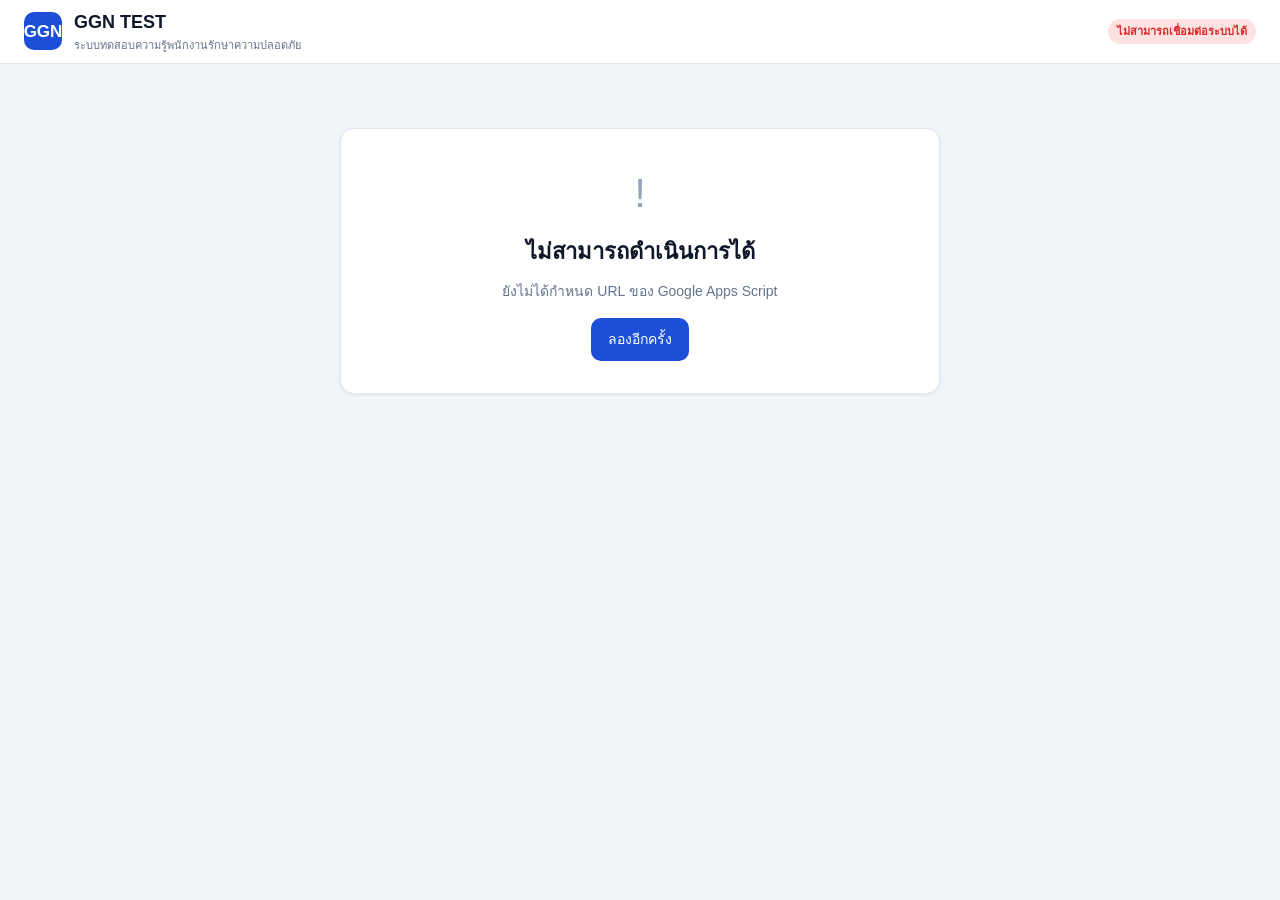
==== index.html @ dbc077e0 "Initial commit" ====
<!DOCTYPE html>
<html lang="th">

<head>
  <meta charset="UTF-8">

  <meta
    name="viewport"
    content="width=device-width, initial-scale=1.0"
  >

  <meta
    name="description"
    content="GGN Test - ระบบทดสอบความรู้พนักงานรักษาความปลอดภัย"
  >

  <meta name="theme-color" content="#1d4ed8">

  <title>GGN Test | ระบบทดสอบความรู้</title>

  <link rel="stylesheet" href="css/style.css">
</head>

<body>

  <!-- ==================================================
       APPLICATION HEADER
       ================================================== -->

  <header class="main-header">

    <div class="brand">

      <div class="brand-logo">
        GGN
      </div>

      <div>
        <div class="brand-name">
          GGN TEST
        </div>

        <div class="brand-subtitle">
          ระบบทดสอบความรู้พนักงานรักษาความปลอดภัย
        </div>
      </div>

    </div>

    <div id="connection-status">
      <span class="badge badge-secondary">
        กำลังตรวจสอบระบบ
      </span>
    </div>

  </header>


  <!-- ==================================================
       MAIN APPLICATION
       ================================================== -->

  <main class="container">

    <!-- ================================================
         GLOBAL ALERT
         ================================================ -->

    <div
      id="global-alert"
      class="alert hidden"
      role="alert"
      aria-live="polite"
    ></div>


    <!-- ================================================
         LOADING
         ================================================ -->

    <section
      id="app-loading"
      class="loading-overlay"
    >

      <div class="loading-content">

        <div class="spinner"></div>

        <p>
          กำลังเชื่อมต่อระบบ GGN Test
        </p>

      </div>

    </section>


    <!-- ================================================
         SECTION 1: EXAMINEE SELECTION
         ================================================ -->

    <section
      id="selection-section"
      class="login-page hidden"
    >

      <div class="login-card">

        <div class="login-header">

          <div class="login-logo">
            GGN
          </div>

          <h1 class="login-title">
            GGN TEST
          </h1>

          <p class="login-description">
            ระบบทดสอบความรู้พนักงานรักษาความปลอดภัย
          </p>

        </div>


        <!-- System Information -->

        <div
          id="selection-info"
          class="alert alert-info"
        >
          กรุณาเลือกชื่อของท่านเพื่อเข้าสู่ระบบทดสอบ
        </div>


        <!-- Examinee Selection Form -->

        <form id="examinee-selection-form">

          <div class="form-group">

            <label
              for="examinee-select"
              class="form-label"
            >
              ชื่อผู้เข้าสอบ
              <span class="required">*</span>
            </label>

            <select
              id="examinee-select"
              name="examineeId"
              class="form-control"
              required
              disabled
            >

              <option value="">
                กำลังโหลดรายชื่อผู้เข้าสอบ...
              </option>

            </select>

            <div
              id="examinee-select-error"
              class="form-error hidden"
            ></div>

          </div>


          <!-- Examinee Information -->

          <div
            id="examinee-information"
            class="card mb-4 hidden"
          >

            <div class="card-title mb-2">
              ข้อมูลผู้เข้าสอบ
            </div>

            <div class="form-group">

              <div class="text-secondary">
                ชื่อ-นามสกุล
              </div>

              <strong id="selected-examinee-name">
                -
              </strong>

            </div>

            <div class="form-group">

              <div class="text-secondary">
                รหัสพนักงาน
              </div>

              <strong id="selected-examinee-code">
                -
              </strong>

            </div>

            <div class="form-group">

              <div class="text-secondary">
                รุ่นการทดสอบ
              </div>

              <strong id="selected-examinee-cohort">
                -
              </strong>

            </div>

          </div>


          <button
            type="submit"
            id="btn-enter-system"
            class="btn btn-primary btn-block btn-lg"
            disabled
          >
            เข้าสู่ระบบทดสอบ
          </button>

        </form>


        <div class="card-footer text-center">

          <p class="text-muted">
            หากไม่พบรายชื่อ กรุณาติดต่อเจ้าหน้าที่
          </p>

        </div>

      </div>

    </section>


    <!-- ================================================
         SECTION 2: EXAMINEE DASHBOARD
         ================================================ -->

    <section
      id="examinee-dashboard"
      class="hidden"
    >

      <!-- Examinee Profile -->

      <div class="page-header">

        <div>

          <h1 class="page-title">
            รายการทดสอบของฉัน
          </h1>

          <p class="page-description">
            ตรวจสอบรายวิชาและสถานะการทดสอบ
          </p>

        </div>

        <button
          type="button"
          id="btn-change-examinee"
          class="btn btn-secondary"
        >
          เปลี่ยนผู้เข้าสอบ
        </button>

      </div>


      <div class="card mb-4">

        <div class="card-header">

          <div class="card-title">
            ข้อมูลผู้เข้าสอบ
          </div>

          <span
            id="examinee-status"
            class="badge badge-success"
          >
            พร้อมสอบ
          </span>

        </div>

        <div class="form-row">

          <div class="form-group">

            <div class="text-secondary">
              ชื่อ-นามสกุล
            </div>

            <strong id="dashboard-examinee-name">
              -
            </strong>

          </div>

          <div class="form-group">

            <div class="text-secondary">
              รหัสพนักงาน
            </div>

            <strong id="dashboard-examinee-code">
              -
            </strong>

          </div>

          <div class="form-group">

            <div class="text-secondary">
              รุ่นการทดสอบ
            </div>

            <strong id="dashboard-examinee-cohort">
              -
            </strong>

          </div>

        </div>

      </div>


      <!-- Exam Summary -->

      <div class="stats-grid mb-4">

        <div class="stat-card">

          <div class="stat-label">
            จำนวนวิชาทั้งหมด
          </div>

          <div
            id="total-subjects"
            class="stat-value"
          >
            9
          </div>

          <div class="stat-description">
            รายวิชาที่กำหนด
          </div>

        </div>


        <div class="stat-card">

          <div class="stat-label">
            สอบผ่าน
          </div>

          <div
            id="passed-subjects"
            class="stat-value text-success"
          >
            0
          </div>

          <div class="stat-description">
            วิชาที่ผ่านเกณฑ์
          </div>

        </div>


        <div class="stat-card">

          <div class="stat-label">
            รอสอบ
          </div>

          <div
            id="pending-subjects"
            class="stat-value"
          >
            0
          </div>

          <div class="stat-description">
            วิชาที่ยังไม่เริ่มสอบ
          </div>

        </div>


        <div class="stat-card">

          <div class="stat-label">
            ดำเนินการสอบ
          </div>

          <div
            id="in-progress-subjects"
            class="stat-value text-warning"
          >
            0
          </div>

          <div class="stat-description">
            วิชาที่สอบค้างไว้
          </div>

        </div>

      </div>


      <!-- Subject List -->

      <div class="card">

        <div class="card-header">

          <div class="card-title">
            รายวิชาที่ต้องทดสอบ
          </div>

          <span class="badge badge-info">
            9 วิชา
          </span>

        </div>


        <div
          id="subject-list-loading"
          class="text-center text-muted"
        >
          กำลังโหลดรายวิชา...
        </div>


        <div
          id="subject-list"
          class="subject-list"
        >

          <!-- Subject cards will be rendered by app.js -->

        </div>


        <div
          id="subject-list-empty"
          class="empty-state hidden"
        >

          <div class="empty-state-icon">
            -
          </div>

          <div class="empty-state-title">
            ยังไม่มีรายวิชาที่เปิดสอบ
          </div>

          <p class="empty-state-description">
            กรุณาติดต่อเจ้าหน้าที่
          </p>

        </div>

      </div>

    </section>


    <!-- ================================================
         SECTION 3: EXAM INSTRUCTIONS
         ================================================ -->

    <section
      id="exam-instructions-section"
      class="hidden"
    >

      <div class="page-header">

        <div>

          <h1 class="page-title">
            คำชี้แจงก่อนเริ่มสอบ
          </h1>

          <p class="page-description">
            กรุณาอ่านคำชี้แจงให้ครบถ้วนก่อนเริ่มทำข้อสอบ
          </p>

        </div>

      </div>


      <div class="card">

        <div class="card-header">

          <div class="card-title">
            ข้อมูลการสอบ
          </div>

        </div>


        <div class="form-group">

          <div class="text-secondary">
            รายวิชา
          </div>

          <h3 id="instruction-subject-name">
            -
          </h3>

        </div>


        <div class="form-row">

          <div class="form-group">

            <div class="text-secondary">
              จำนวนข้อสอบ
            </div>

            <strong id="instruction-question-count">
              -
            </strong>

          </div>

          <div class="form-group">

            <div class="text-secondary">
              เวลาสอบ
            </div>

            <strong id="instruction-duration">
              -
            </strong>

          </div>

        </div>


        <div class="divider"></div>


        <h3 class="mb-3">
          ข้อปฏิบัติในการสอบ
        </h3>

        <div class="alert alert-info">

          <ol style="padding-left: 20px;">

            <li>
              ผู้เข้าสอบต้องตรวจสอบชื่อของตนเองก่อนเริ่มสอบ
            </li>

            <li>
              อ่านคำถามและตัวเลือกให้ครบถ้วนก่อนตอบ
            </li>

            <li>
              เลือกคำตอบที่ถูกต้องที่สุดเพียงหนึ่งข้อ
            </li>

            <li>
              ระบบจะบันทึกคำตอบระหว่างการสอบ
            </li>

            <li>
              เมื่อหมดเวลาระบบจะสิ้นสุดการสอบตามเวลาที่กำหนด
            </li>

            <li>
              หากอินเทอร์เน็ตหลุดหรือปิดเบราว์เซอร์ สามารถกลับเข้าสู่ข้อสอบเดิมได้ โดยใช้เวลาที่เหลือจากกำหนดเวลาเดิม
            </li>

            <li>
              การส่งข้อสอบแล้วจะไม่สามารถกลับมาแก้ไขคำตอบได้
            </li>

          </ol>

        </div>


        <div class="alert alert-warning">

          <strong>
            ข้อควรระวัง
          </strong>

          <p>
            ไม่ควรปิดหน้าต่างหรือออกจากระบบระหว่างทำข้อสอบ
            หากเกิดปัญหาให้กลับเข้าสู่ระบบด้วยชื่อเดิม
          </p>

        </div>


        <div class="form-group">

          <label class="flex gap-2">

            <input
              type="checkbox"
              id="confirm-exam-instructions"
            >

            <span>
              ข้าพเจ้าอ่านและเข้าใจคำชี้แจงการสอบแล้ว
            </span>

          </label>

        </div>


        <div class="flex-between flex-wrap gap-3">

          <button
            type="button"
            id="btn-cancel-exam"
            class="btn btn-secondary"
          >
            กลับหน้ารายวิชา
          </button>

          <button
            type="button"
            id="btn-start-exam"
            class="btn btn-primary btn-lg"
            disabled
          >
            เริ่มทำข้อสอบ
          </button>

        </div>

      </div>

    </section>


    <!-- ================================================
         SECTION 4: EXAM AREA
         ================================================ -->

    <section
      id="exam-section"
      class="exam-layout hidden"
    >

      <!-- Exam Header -->

      <div class="exam-header">

        <div>

          <div
            id="exam-subject-name"
            class="exam-subject"
          >
            -
          </div>

          <div
            id="exam-examinee-name"
            class="text-secondary"
          >
            -
          </div>

          <div class="exam-progress">

            <div class="text-muted">
              ความคืบหน้าการตอบ
              <span id="exam-progress-text">
                0/0
              </span>
            </div>

            <div class="progress-track">

              <div
                id="exam-progress-bar"
                class="progress-bar"
                style="width: 0%"
              ></div>

            </div>

          </div>

        </div>


        <div
          id="exam-timer"
          class="exam-timer"
          aria-live="off"
        >
          00:00
        </div>

      </div>


      <!-- Question Navigation -->

      <div class="card mb-4">

        <div class="card-header">

          <div class="card-title">
            หมายเลขข้อสอบ
          </div>

          <div class="text-muted">
            เลือกเพื่อไปยังข้อที่ต้องการ
          </div>

        </div>

        <div
          id="exam-question-navigation"
          class="exam-question-nav"
        >

          <!-- Question navigation will be rendered by app.js -->

        </div>

        <div class="flex flex-wrap gap-3">

          <span class="badge badge-success">
            ตอบแล้ว
          </span>

          <span class="badge badge-secondary">
            ยังไม่ตอบ
          </span>

          <span class="badge badge-primary">
            ข้อปัจจุบัน
          </span>

        </div>

      </div>


      <!-- Question Container -->

      <div
        id="exam-question-container"
      >

        <!-- Questions will be rendered by app.js -->

      </div>


      <!-- Exam Navigation -->

      <div class="exam-navigation">

        <button
          type="button"
          id="btn-previous-question"
          class="btn btn-secondary"
          disabled
        >
          ข้อก่อนหน้า
        </button>

        <button
          type="button"
          id="btn-next-question"
          class="btn btn-primary"
        >
          ข้อถัดไป
        </button>

      </div>


      <!-- Submit Exam -->

      <div class="card mt-4">

        <div class="flex-between flex-wrap gap-3">

          <div>

            <strong>
              ตรวจสอบคำตอบก่อนส่งข้อสอบ
            </strong>

            <p class="text-muted">
              ระบบจะไม่อนุญาตให้แก้ไขคำตอบหลังส่งข้อสอบ
            </p>

          </div>

          <button
            type="button"
            id="btn-submit-exam"
            class="btn btn-success btn-lg"
          >
            ส่งข้อสอบ
          </button>

        </div>

      </div>

    </section>


    <!-- ================================================
         SECTION 5: EXAM RESULT
         ================================================ -->

    <section
      id="exam-result-section"
      class="hidden"
    >

      <div class="result-card">

        <div class="login-logo">
          GGN
        </div>

        <h2>
          สรุปผลการทดสอบ
        </h2>

        <p class="mt-2">
          ระบบบันทึกผลการสอบเรียบร้อยแล้ว
        </p>


        <div class="mt-4 mb-4">

          <div class="text-secondary">
            รายวิชา
          </div>

          <h3 id="result-subject-name">
            -
          </h3>

        </div>


        <div class="text-secondary">
          คะแนนที่ได้รับ
        </div>

        <div
          id="result-score"
          class="result-score"
        >
          -
        </div>


        <div
          id="result-status"
          class="result-status"
        >
          -
        </div>


        <div class="card mt-4">

          <div class="flex-between mb-2">

            <span class="text-secondary">
              จำนวนข้อสอบ
            </span>

            <strong id="result-total-questions">
              -
            </strong>

          </div>

          <div class="flex-between mb-2">

            <span class="text-secondary">
              ตอบถูก
            </span>

            <strong
              id="result-correct-count"
              class="text-success"
            >
              -
            </strong>

          </div>

          <div class="flex-between">

            <span class="text-secondary">
              สถานะ
            </span>

            <strong id="result-exam-status">
              -
            </strong>

          </div>

        </div>


        <div class="alert alert-info mt-4">

          ผลการสอบถูกบันทึกในระบบแล้ว
          กรุณากลับไปยังหน้ารายวิชาเพื่อดำเนินการต่อ

        </div>


        <button
          type="button"
          id="btn-back-to-dashboard"
          class="btn btn-primary btn-block mt-3"
        >
          กลับหน้ารายวิชา
        </button>

      </div>

    </section>


    <!-- ================================================
         SECTION 6: SYSTEM ERROR
         ================================================ -->

    <section
      id="system-error-section"
      class="hidden"
    >

      <div class="result-card">

        <div class="empty-state-icon">
          !
        </div>

        <h2>
          ไม่สามารถดำเนินการได้
        </h2>

        <p
          id="system-error-message"
          class="mt-3"
        >
          เกิดข้อผิดพลาดในการเชื่อมต่อระบบ
        </p>

        <button
          type="button"
          id="btn-retry-system"
          class="btn btn-primary mt-4"
        >
          ลองอีกครั้ง
        </button>

      </div>

    </section>

  </main>


  <!-- ==================================================
       CONFIRMATION MODAL
       ================================================== -->

  <div
    id="confirm-modal"
    class="modal-overlay hidden"
    role="dialog"
    aria-modal="true"
    aria-labelledby="confirm-modal-title"
  >

    <div class="modal">

      <div class="modal-header">

        <h3
          id="confirm-modal-title"
          class="modal-title"
        >
          ยืนยันการดำเนินการ
        </h3>

      </div>

      <div
        id="confirm-modal-message"
        class="modal-body"
      >
        กรุณายืนยันการดำเนินการ
      </div>

      <div class="modal-footer">

        <button
          type="button"
          id="btn-confirm-cancel"
          class="btn btn-secondary"
        >
          ยกเลิก
        </button>

        <button
          type="button"
          id="btn-confirm-ok"
          class="btn btn-primary"
        >
          ยืนยัน
        </button>

      </div>

    </div>

  </div>


  <!-- ==================================================
       APPLICATION SCRIPTS
       ================================================== -->

  <script src="js/api.js"></script>
  <script src="js/app.js"></script>

</body>

</html>
---- css/style.css ----
/* ======================================================
   GGN TEST
   MAIN STYLESHEET
   Version: 1.0.0
   ====================================================== */

/* ======================================================
   1. ROOT VARIABLES
   ====================================================== */

:root {
  --primary: #1d4ed8;
  --primary-dark: #1e40af;
  --primary-light: #dbeafe;

  --secondary: #475569;

  --success: #15803d;
  --success-light: #dcfce7;

  --warning: #b45309;
  --warning-light: #fef3c7;

  --danger: #dc2626;
  --danger-light: #fee2e2;

  --info: #0369a1;
  --info-light: #e0f2fe;

  --background: #f1f5f9;
  --surface: #ffffff;

  --text-primary: #0f172a;
  --text-secondary: #64748b;
  --text-muted: #94a3b8;

  --border: #e2e8f0;
  --border-dark: #cbd5e1;

  --sidebar-width: 250px;
  --header-height: 64px;

  --radius-sm: 6px;
  --radius-md: 10px;
  --radius-lg: 14px;

  --shadow-sm: 0 1px 3px rgba(15, 23, 42, 0.08);
  --shadow-md: 0 4px 12px rgba(15, 23, 42, 0.08);

  --transition: 0.2s ease;
}


/* ======================================================
   2. RESET
   ====================================================== */

* {
  margin: 0;
  padding: 0;
  box-sizing: border-box;
}

html {
  scroll-behavior: smooth;
}

body {
  font-family:
    "Sarabun",
    "Noto Sans Thai",
    Tahoma,
    sans-serif;

  font-size: 14px;
  line-height: 1.6;

  color: var(--text-primary);
  background: var(--background);

  min-height: 100vh;
}

button,
input,
select,
textarea {
  font: inherit;
}

button {
  cursor: pointer;
}

button:disabled {
  cursor: not-allowed;
  opacity: 0.6;
}

img {
  max-width: 100%;
}

a {
  color: var(--primary);
  text-decoration: none;
}

a:hover {
  text-decoration: underline;
}


/* ======================================================
   3. TYPOGRAPHY
   ====================================================== */

h1,
h2,
h3,
h4,
h5 {
  color: var(--text-primary);
  font-weight: 600;
  line-height: 1.4;
}

h1 {
  font-size: 26px;
}

h2 {
  font-size: 22px;
}

h3 {
  font-size: 18px;
}

h4 {
  font-size: 16px;
}

p {
  color: var(--text-secondary);
}

.text-primary {
  color: var(--primary);
}

.text-secondary {
  color: var(--text-secondary);
}

.text-muted {
  color: var(--text-muted);
}

.text-success {
  color: var(--success);
}

.text-danger {
  color: var(--danger);
}

.text-warning {
  color: var(--warning);
}

.text-center {
  text-align: center;
}

.text-right {
  text-align: right;
}

.text-bold {
  font-weight: 600;
}


/* ======================================================
   4. LAYOUT
   ====================================================== */

.container {
  width: 100%;
  max-width: 1400px;
  margin: 0 auto;
  padding: 24px;
}

.page-content {
  padding: 24px;
}

.page-header {
  display: flex;
  justify-content: space-between;
  align-items: center;
  gap: 16px;
  margin-bottom: 24px;
  flex-wrap: wrap;
}

.page-title {
  font-size: 24px;
  font-weight: 700;
}

.page-description {
  margin-top: 4px;
  color: var(--text-secondary);
}

.section {
  margin-bottom: 24px;
}

.section-title {
  font-size: 18px;
  font-weight: 600;
  margin-bottom: 16px;
}

.flex {
  display: flex;
}

.flex-center {
  display: flex;
  align-items: center;
  justify-content: center;
}

.flex-between {
  display: flex;
  justify-content: space-between;
  align-items: center;
}

.flex-wrap {
  flex-wrap: wrap;
}

.gap-1 {
  gap: 4px;
}

.gap-2 {
  gap: 8px;
}

.gap-3 {
  gap: 12px;
}

.gap-4 {
  gap: 16px;
}


/* ======================================================
   5. HEADER
   ====================================================== */

.main-header {
  height: var(--header-height);
  background: var(--surface);
  border-bottom: 1px solid var(--border);

  display: flex;
  align-items: center;
  justify-content: space-between;

  padding: 0 24px;
  position: sticky;
  top: 0;
  z-index: 100;
}

.brand {
  display: flex;
  align-items: center;
  gap: 12px;
}

.brand-logo {
  width: 38px;
  height: 38px;
  background: var(--primary);
  color: #ffffff;
  border-radius: var(--radius-md);

  display: flex;
  align-items: center;
  justify-content: center;

  font-size: 17px;
  font-weight: 700;
}

.brand-name {
  font-size: 18px;
  font-weight: 700;
}

.brand-subtitle {
  font-size: 11px;
  color: var(--text-secondary);
}


/* ======================================================
   6. ADMIN LAYOUT
   ====================================================== */

.admin-layout {
  display: flex;
  min-height: calc(100vh - var(--header-height));
}

.sidebar {
  width: var(--sidebar-width);
  min-width: var(--sidebar-width);

  background: #ffffff;
  border-right: 1px solid var(--border);

  padding: 20px 12px;

  display: flex;
  flex-direction: column;
}

.sidebar-title {
  padding: 8px 12px;
  font-size: 11px;
  color: var(--text-muted);
  font-weight: 700;
  text-transform: uppercase;
  letter-spacing: 0.5px;
}

.sidebar-menu {
  list-style: none;
}

.sidebar-menu li {
  margin-bottom: 4px;
}

.sidebar-link {
  display: flex;
  align-items: center;
  gap: 12px;

  padding: 11px 12px;
  border-radius: var(--radius-md);

  color: var(--text-secondary);
  font-weight: 500;

  transition: var(--transition);
}

.sidebar-link:hover {
  background: var(--background);
  color: var(--primary);
  text-decoration: none;
}

.sidebar-link.active {
  background: var(--primary-light);
  color: var(--primary-dark);
  font-weight: 600;
}

.sidebar-icon {
  width: 20px;
  text-align: center;
}

.admin-main {
  flex: 1;
  min-width: 0;
  overflow-x: hidden;
}


/* ======================================================
   7. CARDS
   ====================================================== */

.card {
  background: var(--surface);
  border: 1px solid var(--border);
  border-radius: var(--radius-lg);

  padding: 20px;
  box-shadow: var(--shadow-sm);
}

.card-header {
  display: flex;
  justify-content: space-between;
  align-items: center;
  gap: 12px;

  margin-bottom: 16px;
}

.card-title {
  font-size: 16px;
  font-weight: 600;
}

.card-body {
  width: 100%;
}

.card-footer {
  margin-top: 16px;
  padding-top: 16px;
  border-top: 1px solid var(--border);
}


/* ======================================================
   8. DASHBOARD STATISTICS
   ====================================================== */

.stats-grid {
  display: grid;
  grid-template-columns: repeat(4, minmax(0, 1fr));
  gap: 16px;
}

.stat-card {
  background: var(--surface);
  border: 1px solid var(--border);
  border-radius: var(--radius-lg);

  padding: 20px;
  box-shadow: var(--shadow-sm);
}

.stat-label {
  color: var(--text-secondary);
  font-size: 13px;
  margin-bottom: 8px;
}

.stat-value {
  font-size: 28px;
  font-weight: 700;
  line-height: 1.3;
}

.stat-description {
  font-size: 12px;
  color: var(--text-muted);
  margin-top: 6px;
}


/* ======================================================
   9. BUTTONS
   ====================================================== */

.btn {
  display: inline-flex;
  align-items: center;
  justify-content: center;
  gap: 8px;

  padding: 9px 16px;

  border: 1px solid transparent;
  border-radius: var(--radius-md);

  font-size: 14px;
  font-weight: 500;

  transition: var(--transition);
  white-space: nowrap;
}

.btn:disabled {
  opacity: 0.5;
  pointer-events: none;
}

.btn-primary {
  background: var(--primary);
  color: #ffffff;
}

.btn-primary:hover {
  background: var(--primary-dark);
}

.btn-secondary {
  background: #ffffff;
  color: var(--secondary);
  border-color: var(--border-dark);
}

.btn-secondary:hover {
  background: var(--background);
}

.btn-success {
  background: var(--success);
  color: #ffffff;
}

.btn-success:hover {
  background: #166534;
}

.btn-danger {
  background: var(--danger);
  color: #ffffff;
}

.btn-danger:hover {
  background: #b91c1c;
}

.btn-warning {
  background: var(--warning);
  color: #ffffff;
}

.btn-sm {
  padding: 6px 11px;
  font-size: 12px;
}

.btn-lg {
  padding: 12px 22px;
  font-size: 16px;
}

.btn-block {
  width: 100%;
}


/* ======================================================
   10. FORMS
   ====================================================== */

.form-group {
  margin-bottom: 18px;
}

.form-label {
  display: block;
  margin-bottom: 7px;

  font-size: 13px;
  font-weight: 600;
  color: var(--text-primary);
}

.required {
  color: var(--danger);
}

.form-control {
  display: block;
  width: 100%;

  padding: 10px 12px;

  border: 1px solid var(--border-dark);
  border-radius: var(--radius-md);

  background: #ffffff;
  color: var(--text-primary);

  outline: none;
  transition: var(--transition);
}

.form-control:focus {
  border-color: var(--primary);
  box-shadow: 0 0 0 3px rgba(29, 78, 216, 0.12);
}

.form-control:disabled {
  background: var(--background);
  cursor: not-allowed;
}

textarea.form-control {
  min-height: 100px;
  resize: vertical;
}

.form-hint {
  font-size: 12px;
  color: var(--text-muted);
  margin-top: 5px;
}

.form-error {
  font-size: 12px;
  color: var(--danger);
  margin-top: 5px;
}

.form-row {
  display: grid;
  grid-template-columns: repeat(2, minmax(0, 1fr));
  gap: 16px;
}


/* ======================================================
   11. TABLES
   ====================================================== */

.table-wrapper {
  width: 100%;
  overflow-x: auto;
  border: 1px solid var(--border);
  border-radius: var(--radius-md);
  background: #ffffff;
}

.table {
  width: 100%;
  border-collapse: collapse;
  min-width: 650px;
}

.table th,
.table td {
  padding: 12px 14px;
  border-bottom: 1px solid var(--border);

  text-align: left;
  vertical-align: middle;
}

.table th {
  background: #f8fafc;
  color: var(--text-secondary);

  font-size: 12px;
  font-weight: 700;
  white-space: nowrap;
}

.table td {
  font-size: 13px;
}

.table tbody tr:hover {
  background: #f8fafc;
}

.table tbody tr:last-child td {
  border-bottom: none;
}

.table-empty {
  padding: 32px !important;
  text-align: center !important;
  color: var(--text-muted);
}


/* ======================================================
   12. BADGES / STATUS
   ====================================================== */

.badge {
  display: inline-flex;
  align-items: center;
  justify-content: center;

  padding: 4px 9px;
  border-radius: 20px;

  font-size: 11px;
  font-weight: 600;
  white-space: nowrap;
}

.badge-primary {
  background: var(--primary-light);
  color: var(--primary-dark);
}

.badge-success {
  background: var(--success-light);
  color: var(--success);
}

.badge-warning {
  background: var(--warning-light);
  color: var(--warning);
}

.badge-danger {
  background: var(--danger-light);
  color: var(--danger);
}

.badge-info {
  background: var(--info-light);
  color: var(--info);
}

.badge-secondary {
  background: #f1f5f9;
  color: var(--secondary);
}


/* ======================================================
   13. ALERTS
   ====================================================== */

.alert {
  padding: 13px 16px;
  border-radius: var(--radius-md);

  margin-bottom: 16px;
  border: 1px solid transparent;
}

.alert-info {
  background: var(--info-light);
  color: var(--info);
  border-color: #bae6fd;
}

.alert-success {
  background: var(--success-light);
  color: var(--success);
  border-color: #bbf7d0;
}

.alert-warning {
  background: var(--warning-light);
  color: var(--warning);
  border-color: #fde68a;
}

.alert-danger {
  background: var(--danger-light);
  color: var(--danger);
  border-color: #fecaca;
}


/* ======================================================
   14. MODAL
   ====================================================== */

.modal-overlay {
  position: fixed;
  inset: 0;

  background: rgba(15, 23, 42, 0.55);

  display: flex;
  align-items: center;
  justify-content: center;

  padding: 20px;
  z-index: 1000;
}

.modal {
  width: 100%;
  max-width: 600px;
  max-height: 90vh;

  overflow-y: auto;

  background: #ffffff;
  border-radius: var(--radius-lg);
  box-shadow: var(--shadow-md);
}

.modal-lg {
  max-width: 850px;
}

.modal-header {
  padding: 18px 22px;
  border-bottom: 1px solid var(--border);

  display: flex;
  justify-content: space-between;
  align-items: center;
  gap: 12px;
}

.modal-title {
  font-size: 17px;
  font-weight: 700;
}

.modal-body {
  padding: 22px;
}

.modal-footer {
  padding: 16px 22px;
  border-top: 1px solid var(--border);

  display: flex;
  justify-content: flex-end;
  gap: 10px;
}


/* ======================================================
   15. LOADING
   ====================================================== */

.loading-overlay {
  position: fixed;
  inset: 0;

  background: rgba(255, 255, 255, 0.85);

  display: flex;
  align-items: center;
  justify-content: center;

  z-index: 2000;
}

.loading-content {
  text-align: center;
}

.spinner {
  width: 38px;
  height: 38px;

  border: 4px solid var(--border);
  border-top-color: var(--primary);

  border-radius: 50%;
  animation: spin 0.8s linear infinite;

  margin: 0 auto 12px;
}

@keyframes spin {
  to {
    transform: rotate(360deg);
  }
}


/* ======================================================
   16. EXAMINEE LOGIN
   ====================================================== */

.login-page {
  min-height: 100vh;

  display: flex;
  align-items: center;
  justify-content: center;

  padding: 24px;

  background:
    linear-gradient(135deg, #eff6ff 0%, #f8fafc 100%);
}

.login-card {
  width: 100%;
  max-width: 480px;

  padding: 32px;

  background: #ffffff;
  border: 1px solid var(--border);
  border-radius: var(--radius-lg);

  box-shadow: var(--shadow-md);
}

.login-header {
  text-align: center;
  margin-bottom: 28px;
}

.login-logo {
  width: 64px;
  height: 64px;

  margin: 0 auto 14px;

  border-radius: 18px;
  background: var(--primary);
  color: #ffffff;

  display: flex;
  align-items: center;
  justify-content: center;

  font-size: 24px;
  font-weight: 700;
}

.login-title {
  font-size: 23px;
  font-weight: 700;
}

.login-description {
  margin-top: 6px;
  color: var(--text-secondary);
}


/* ======================================================
   17. EXAM PAGE
   ====================================================== */

.exam-layout {
  max-width: 1100px;
  margin: 0 auto;
  padding: 24px;
}

.exam-header {
  background: #ffffff;
  border: 1px solid var(--border);
  border-radius: var(--radius-lg);

  padding: 18px 22px;
  margin-bottom: 20px;

  display: flex;
  justify-content: space-between;
  align-items: center;
  gap: 16px;
}

.exam-subject {
  font-size: 18px;
  font-weight: 700;
}

.exam-timer {
  background: var(--danger-light);
  color: var(--danger);

  padding: 9px 16px;
  border-radius: var(--radius-md);

  font-size: 18px;
  font-weight: 700;

  font-variant-numeric: tabular-nums;
}

.exam-progress {
  margin-top: 12px;
}

.progress-track {
  width: 100%;
  height: 8px;

  background: var(--border);
  border-radius: 20px;
  overflow: hidden;
}

.progress-bar {
  height: 100%;
  background: var(--primary);
  border-radius: 20px;
  transition: width 0.3s ease;
}

.exam-question-card {
  background: #ffffff;
  border: 1px solid var(--border);
  border-radius: var(--radius-lg);

  padding: 24px;
  margin-bottom: 16px;
}

.question-number {
  font-size: 13px;
  font-weight: 700;
  color: var(--primary);

  margin-bottom: 10px;
}

.question-text {
  font-size: 17px;
  font-weight: 600;
  line-height: 1.8;

  margin-bottom: 20px;
  white-space: pre-wrap;
}

.question-image {
  max-width: 100%;
  max-height: 350px;

  display: block;
  object-fit: contain;

  margin: 16px auto;
  border-radius: var(--radius-md);
}

.choice-list {
  display: flex;
  flex-direction: column;
  gap: 10px;
}

.choice-item {
  display: flex;
  align-items: flex-start;
  gap: 12px;

  padding: 13px 15px;

  border: 1px solid var(--border);
  border-radius: var(--radius-md);

  cursor: pointer;
  transition: var(--transition);
}

.choice-item:hover {
  background: #f8fafc;
  border-color: var(--primary);
}

.choice-item.selected {
  background: var(--primary-light);
  border-color: var(--primary);
}

.choice-item input {
  margin-top: 4px;
  accent-color: var(--primary);
}

.choice-label {
  font-weight: 700;
  color: var(--primary);
  min-width: 22px;
}

.choice-text {
  color: var(--text-primary);
  line-height: 1.7;
}

.exam-navigation {
  display: flex;
  justify-content: space-between;
  gap: 12px;

  margin-top: 20px;
}

.exam-question-nav {
  display: flex;
  flex-wrap: wrap;
  gap: 8px;

  margin: 16px 0;
}

.question-nav-btn {
  width: 36px;
  height: 36px;

  border: 1px solid var(--border-dark);
  border-radius: var(--radius-sm);

  background: #ffffff;
  color: var(--text-secondary);

  font-size: 12px;
  font-weight: 600;
}

.question-nav-btn.answered {
  background: var(--success-light);
  color: var(--success);
  border-color: var(--success);
}

.question-nav-btn.current {
  background: var(--primary);
  color: #ffffff;
  border-color: var(--primary);
}


/* ======================================================
   18. EXAM RESULT
   ====================================================== */

.result-card {
  max-width: 600px;
  margin: 40px auto;

  padding: 32px;

  background: #ffffff;
  border: 1px solid var(--border);
  border-radius: var(--radius-lg);

  text-align: center;
  box-shadow: var(--shadow-sm);
}

.result-score {
  font-size: 46px;
  font-weight: 700;
  color: var(--primary);

  margin: 18px 0;
}

.result-status {
  display: inline-block;
  padding: 8px 18px;

  border-radius: 30px;
  font-weight: 700;
}

.result-status.pass {
  background: var(--success-light);
  color: var(--success);
}

.result-status.fail {
  background: var(--danger-light);
  color: var(--danger);
}


/* ======================================================
   19. EMPTY STATE
   ====================================================== */

.empty-state {
  padding: 48px 20px;
  text-align: center;
}

.empty-state-icon {
  font-size: 40px;
  margin-bottom: 12px;
  color: var(--text-muted);
}

.empty-state-title {
  font-size: 17px;
  font-weight: 600;
  margin-bottom: 6px;
}

.empty-state-description {
  font-size: 13px;
  color: var(--text-muted);
}


/* ======================================================
   20. UTILITY
   ====================================================== */

.hidden {
  display: none !important;
}

.invisible {
  visibility: hidden;
}

.w-full {
  width: 100%;
}

.max-w-sm {
  max-width: 400px;
}

.max-w-md {
  max-width: 600px;
}

.max-w-lg {
  max-width: 850px;
}

.mt-1 {
  margin-top: 4px;
}

.mt-2 {
  margin-top: 8px;
}

.mt-3 {
  margin-top: 12px;
}

.mt-4 {
  margin-top: 16px;
}

.mb-1 {
  margin-bottom: 4px;
}

.mb-2 {
  margin-bottom: 8px;
}

.mb-3 {
  margin-bottom: 12px;
}

.mb-4 {
  margin-bottom: 16px;
}


/* ======================================================
   21. RESPONSIVE TABLET
   ====================================================== */

@media (max-width: 1024px) {
  .stats-grid {
    grid-template-columns: repeat(2, minmax(0, 1fr));
  }

  .sidebar {
    width: 210px;
    min-width: 210px;
  }

  .page-content {
    padding: 18px;
  }
}


/* ======================================================
   22. RESPONSIVE MOBILE
   ====================================================== */

@media (max-width: 768px) {
  body {
    font-size: 13px;
  }

  .container {
    padding: 14px;
  }

  .page-content {
    padding: 14px;
  }

  .page-title {
    font-size: 20px;
  }

  .main-header {
    padding: 0 14px;
  }

  .admin-layout {
    flex-direction: column;
  }

  .sidebar {
    width: 100%;
    min-width: 0;

    padding: 10px;
    border-right: none;
    border-bottom: 1px solid var(--border);
  }

  .sidebar-menu {
    display: flex;
    overflow-x: auto;
    gap: 6px;
  }

  .sidebar-menu li {
    flex-shrink: 0;
    margin-bottom: 0;
  }

  .sidebar-link {
    padding: 9px 12px;
    font-size: 12px;
  }

  .stats-grid {
    grid-template-columns: repeat(2, minmax(0, 1fr));
    gap: 10px;
  }

  .stat-card {
    padding: 14px;
  }

  .stat-value {
    font-size: 23px;
  }

  .form-row {
    grid-template-columns: 1fr;
    gap: 0;
  }

  .exam-layout {
    padding: 12px;
  }

  .exam-header {
    padding: 14px;
    flex-direction: column;
    align-items: stretch;
  }

  .exam-timer {
    text-align: center;
  }

  .exam-question-card {
    padding: 17px;
  }

  .question-text {
    font-size: 15px;
  }

  .exam-navigation {
    flex-direction: column;
  }

  .exam-navigation .btn {
    width: 100%;
  }

  .login-card {
    padding: 22px;
  }

  .modal {
    max-height: 95vh;
  }

  .modal-body {
    padding: 16px;
  }
}


/* ======================================================
   23. SMALL MOBILE
   ====================================================== */

@media (max-width: 420px) {
  .stats-grid {
    grid-template-columns: 1fr;
  }

  .page-header {
    align-items: flex-start;
    flex-direction: column;
  }

  .page-header .btn {
    width: 100%;
  }

  .brand-name {
    font-size: 16px;
  }

  .result-card {
    padding: 22px;
    margin: 16px auto;
  }

  .result-score {
    font-size: 36px;
  }
}
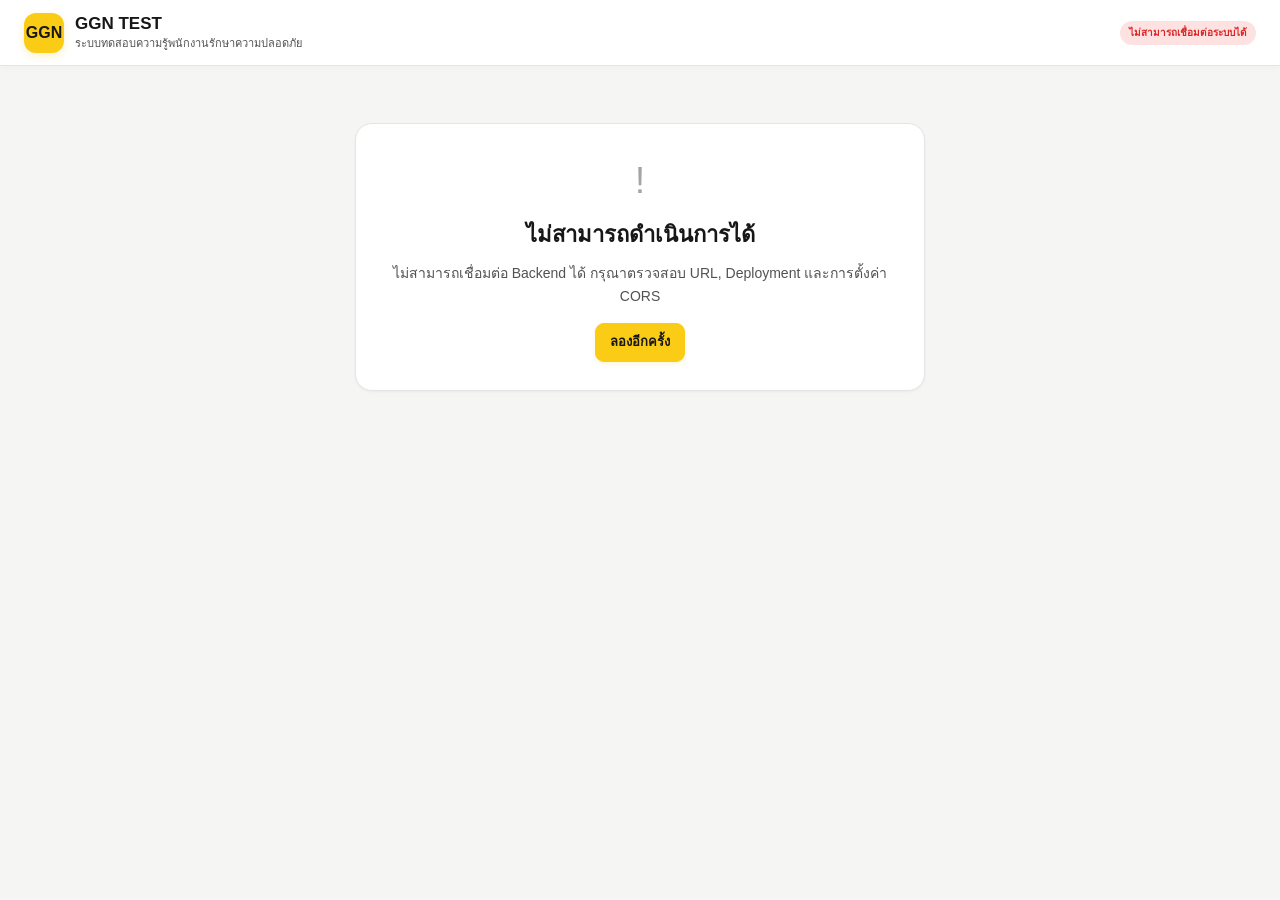
==== commit b0a73114: "Initial commit" ====
--- a/index.html
+++ b/index.html
@@ -131,41 +131,49 @@
           id="selection-info"
           class="alert alert-info"
         >
-          กรุณาเลือกชื่อของท่านเพื่อเข้าสู่ระบบทดสอบ
-        </div>
-
-
-        <!-- Examinee Selection Form -->
-
-        <form id="examinee-selection-form">
+          กรุณากรอกเลขบัตรประชาชน 13 หลัก เพื่อยืนยันตัวตนก่อนเข้าสู่ระบบทดสอบ
+        </div>
+
+
+        <!-- National ID Login Form -->
+
+        <form id="examinee-selection-form" autocomplete="off">
 
           <div class="form-group">
 
             <label
-              for="examinee-select"
+              for="examinee-national-id"
               class="form-label"
             >
-              ชื่อผู้เข้าสอบ
+              เลขบัตรประจำตัวประชาชน
               <span class="required">*</span>
             </label>
 
-            <select
-              id="examinee-select"
-              name="examineeId"
+            <input
+              type="text"
+              id="examinee-national-id"
+              name="nationalId"
               class="form-control"
+              inputmode="numeric"
+              pattern="[0-9]{13}"
+              maxlength="13"
+              minlength="13"
+              autocomplete="off"
+              autocapitalize="off"
+              spellcheck="false"
+              placeholder="กรอกเลขบัตรประชาชน 13 หลัก"
               required
-              disabled
+              aria-describedby="national-id-help national-id-error"
             >
 
-              <option value="">
-                กำลังโหลดรายชื่อผู้เข้าสอบ...
-              </option>
-
-            </select>
+            <small id="national-id-help" class="text-secondary">
+              ระบบจะใช้เลขนี้ตรวจสอบชื่อและรุ่นการสอบของท่าน
+            </small>
 
             <div
-              id="examinee-select-error"
+              id="national-id-error"
               class="form-error hidden"
+              role="alert"
             ></div>
 
           </div>
@@ -176,46 +184,26 @@
           <div
             id="examinee-information"
             class="card mb-4 hidden"
+            aria-live="polite"
           >
 
             <div class="card-title mb-2">
-              ข้อมูลผู้เข้าสอบ
+              โปรดตรวจสอบข้อมูลของท่าน
             </div>
 
             <div class="form-group">
-
-              <div class="text-secondary">
-                ชื่อ-นามสกุล
-              </div>
-
-              <strong id="selected-examinee-name">
-                -
-              </strong>
-
+              <div class="text-secondary">ชื่อ-นามสกุล</div>
+              <strong id="selected-examinee-name">-</strong>
             </div>
 
             <div class="form-group">
-
-              <div class="text-secondary">
-                รหัสพนักงาน
-              </div>
-
-              <strong id="selected-examinee-code">
-                -
-              </strong>
-
+              <div class="text-secondary">รหัสพนักงาน</div>
+              <strong id="selected-examinee-code">-</strong>
             </div>
 
             <div class="form-group">
-
-              <div class="text-secondary">
-                รุ่นการทดสอบ
-              </div>
-
-              <strong id="selected-examinee-cohort">
-                -
-              </strong>
-
+              <div class="text-secondary">รุ่นการทดสอบ</div>
+              <strong id="selected-examinee-cohort">-</strong>
             </div>
 
           </div>
@@ -227,16 +215,15 @@
             class="btn btn-primary btn-block btn-lg"
             disabled
           >
-            เข้าสู่ระบบทดสอบ
+            ตรวจสอบเลขบัตรประชาชน
           </button>
 
         </form>
 
-
         <div class="card-footer text-center">
 
           <p class="text-muted">
-            หากไม่พบรายชื่อ กรุณาติดต่อเจ้าหน้าที่
+            หากตรวจสอบข้อมูลไม่สำเร็จ กรุณาติดต่อเจ้าหน้าที่
           </p>
 
         </div>
--- a/css/style.css
+++ b/css/style.css
@@ -2,24 +2,27 @@
 /* ======================================================
    GGN TEST
    MAIN STYLESHEET
-   Version: 1.0.0
-   ====================================================== */
-
-/* ======================================================
-   1. ROOT VARIABLES
+   Version: 2.1.0
+   Updated: 2026-11-11
+   Theme: Yellow / Black / White
+   ====================================================== */
+
+
+/* ======================================================
+   1. ROOT
    ====================================================== */
 
 :root {
-  --primary: #1d4ed8;
-  --primary-dark: #1e40af;
-  --primary-light: #dbeafe;
+  --primary: #facc15;
+  --primary-dark: #eab308;
+  --primary-light: #fef9c3;
 
   --secondary: #475569;
 
   --success: #15803d;
   --success-light: #dcfce7;
 
-  --warning: #b45309;
+  --warning: #a16207;
   --warning-light: #fef3c7;
 
   --danger: #dc2626;
@@ -28,27 +31,30 @@
   --info: #0369a1;
   --info-light: #e0f2fe;
 
-  --background: #f1f5f9;
+  --background: #f5f5f4;
   --surface: #ffffff;
-
-  --text-primary: #0f172a;
-  --text-secondary: #64748b;
-  --text-muted: #94a3b8;
-
-  --border: #e2e8f0;
-  --border-dark: #cbd5e1;
-
-  --sidebar-width: 250px;
-  --header-height: 64px;
-
-  --radius-sm: 6px;
-  --radius-md: 10px;
-  --radius-lg: 14px;
-
-  --shadow-sm: 0 1px 3px rgba(15, 23, 42, 0.08);
-  --shadow-md: 0 4px 12px rgba(15, 23, 42, 0.08);
-
-  --transition: 0.2s ease;
+  --surface-soft: #fafaf9;
+
+  --text-primary: #171717;
+  --text-secondary: #525252;
+  --text-muted: #a3a3a3;
+
+  --border: #e5e5e5;
+  --border-dark: #d4d4d4;
+
+  --sidebar-width: 238px;
+  --header-height: 66px;
+
+  --radius-sm: 7px;
+  --radius-md: 11px;
+  --radius-lg: 15px;
+  --radius-xl: 20px;
+
+  --shadow-sm: 0 1px 3px rgba(0,0,0,.05);
+  --shadow-md: 0 5px 18px rgba(0,0,0,.06);
+  --shadow-lg: 0 12px 35px rgba(0,0,0,.12);
+
+  --transition: .2s ease;
 }
 
 
@@ -67,19 +73,12 @@
 }
 
 body {
-  font-family:
-    "Sarabun",
-    "Noto Sans Thai",
-    Tahoma,
-    sans-serif;
-
+  min-height: 100vh;
+  font-family: "Sarabun", "Noto Sans Thai", Tahoma, sans-serif;
   font-size: 14px;
   line-height: 1.6;
-
   color: var(--text-primary);
   background: var(--background);
-
-  min-height: 100vh;
 }
 
 button,
@@ -95,7 +94,7 @@
 
 button:disabled {
   cursor: not-allowed;
-  opacity: 0.6;
+  opacity: .55;
 }
 
 img {
@@ -103,12 +102,12 @@
 }
 
 a {
-  color: var(--primary);
+  color: #a16207;
   text-decoration: none;
 }
 
 a:hover {
-  text-decoration: underline;
+  text-decoration: none;
 }
 
 
@@ -116,71 +115,30 @@
    3. TYPOGRAPHY
    ====================================================== */
 
-h1,
-h2,
-h3,
-h4,
-h5 {
+h1, h2, h3, h4, h5 {
   color: var(--text-primary);
-  font-weight: 600;
+  font-weight: 700;
   line-height: 1.4;
 }
 
-h1 {
-  font-size: 26px;
-}
-
-h2 {
-  font-size: 22px;
-}
-
-h3 {
-  font-size: 18px;
-}
-
-h4 {
-  font-size: 16px;
-}
+h1 { font-size: 26px; }
+h2 { font-size: 22px; }
+h3 { font-size: 18px; }
+h4 { font-size: 16px; }
 
 p {
   color: var(--text-secondary);
 }
 
-.text-primary {
-  color: var(--primary);
-}
-
-.text-secondary {
-  color: var(--text-secondary);
-}
-
-.text-muted {
-  color: var(--text-muted);
-}
-
-.text-success {
-  color: var(--success);
-}
-
-.text-danger {
-  color: var(--danger);
-}
-
-.text-warning {
-  color: var(--warning);
-}
-
-.text-center {
-  text-align: center;
-}
-
-.text-right {
-  text-align: right;
-}
-
-.text-bold {
-  font-weight: 600;
-}
+.text-primary { color: #a16207; }
+.text-secondary { color: var(--text-secondary); }
+.text-muted { color: var(--text-muted); }
+.text-success { color: var(--success); }
+.text-danger { color: var(--danger); }
+.text-warning { color: var(--warning); }
+.text-center { text-align: center; }
+.text-right { text-align: right; }
+.text-bold { font-weight: 700; }
 
 
 /* ======================================================
@@ -191,45 +149,45 @@
   width: 100%;
   max-width: 1400px;
   margin: 0 auto;
-  padding: 24px;
+  padding: 22px;
 }
 
 .page-content {
-  padding: 24px;
+  padding: 22px;
 }
 
 .page-header {
   display: flex;
   justify-content: space-between;
   align-items: center;
-  gap: 16px;
-  margin-bottom: 24px;
   flex-wrap: wrap;
+  gap: 14px;
+  margin-bottom: 20px;
 }
 
 .page-title {
-  font-size: 24px;
-  font-weight: 700;
+  font-size: 23px;
+  font-weight: 800;
+  letter-spacing: -.3px;
 }
 
 .page-description {
   margin-top: 4px;
   color: var(--text-secondary);
+  font-size: 13px;
 }
 
 .section {
-  margin-bottom: 24px;
+  margin-bottom: 22px;
 }
 
 .section-title {
-  font-size: 18px;
-  font-weight: 600;
-  margin-bottom: 16px;
-}
-
-.flex {
-  display: flex;
-}
+  font-size: 16px;
+  font-weight: 700;
+  margin-bottom: 13px;
+}
+
+.flex { display: flex; }
 
 .flex-center {
   display: flex;
@@ -243,25 +201,12 @@
   align-items: center;
 }
 
-.flex-wrap {
-  flex-wrap: wrap;
-}
-
-.gap-1 {
-  gap: 4px;
-}
-
-.gap-2 {
-  gap: 8px;
-}
-
-.gap-3 {
-  gap: 12px;
-}
-
-.gap-4 {
-  gap: 16px;
-}
+.flex-wrap { flex-wrap: wrap; }
+
+.gap-1 { gap: 4px; }
+.gap-2 { gap: 8px; }
+.gap-3 { gap: 12px; }
+.gap-4 { gap: 16px; }
 
 
 /* ======================================================
@@ -269,44 +214,47 @@
    ====================================================== */
 
 .main-header {
-  height: var(--header-height);
-  background: var(--surface);
+  min-height: var(--header-height);
+  background: #fff;
   border-bottom: 1px solid var(--border);
-
   display: flex;
   align-items: center;
   justify-content: space-between;
-
+  gap: 12px;
   padding: 0 24px;
   position: sticky;
   top: 0;
   z-index: 100;
+  box-shadow: 0 2px 8px rgba(0,0,0,.025);
 }
 
 .brand {
   display: flex;
   align-items: center;
-  gap: 12px;
+  gap: 11px;
+  min-width: 0;
 }
 
 .brand-logo {
-  width: 38px;
-  height: 38px;
+  width: 40px;
+  height: 40px;
+  flex-shrink: 0;
   background: var(--primary);
-  color: #ffffff;
-  border-radius: var(--radius-md);
-
+  color: #171717;
+  border-radius: 12px;
   display: flex;
   align-items: center;
   justify-content: center;
-
+  font-size: 16px;
+  font-weight: 900;
+  box-shadow: 0 3px 8px rgba(234,179,8,.2);
+}
+
+.brand-name {
   font-size: 17px;
-  font-weight: 700;
-}
-
-.brand-name {
-  font-size: 18px;
-  font-weight: 700;
+  font-weight: 800;
+  line-height: 1.3;
+  color: #171717;
 }
 
 .brand-subtitle {
@@ -327,23 +275,19 @@
 .sidebar {
   width: var(--sidebar-width);
   min-width: var(--sidebar-width);
-
-  background: #ffffff;
+  background: #fff;
   border-right: 1px solid var(--border);
-
-  padding: 20px 12px;
-
+  padding: 19px 12px;
   display: flex;
   flex-direction: column;
 }
 
 .sidebar-title {
   padding: 8px 12px;
-  font-size: 11px;
+  font-size: 10px;
   color: var(--text-muted);
-  font-weight: 700;
-  text-transform: uppercase;
-  letter-spacing: 0.5px;
+  font-weight: 800;
+  letter-spacing: .7px;
 }
 
 .sidebar-menu {
@@ -357,32 +301,30 @@
 .sidebar-link {
   display: flex;
   align-items: center;
-  gap: 12px;
-
-  padding: 11px 12px;
-  border-radius: var(--radius-md);
-
+  gap: 11px;
+  padding: 10px 12px;
+  border-radius: 10px;
   color: var(--text-secondary);
-  font-weight: 500;
-
+  font-size: 13px;
+  font-weight: 600;
   transition: var(--transition);
 }
 
 .sidebar-link:hover {
-  background: var(--background);
-  color: var(--primary);
-  text-decoration: none;
+  background: #fafaf9;
+  color: #171717;
 }
 
 .sidebar-link.active {
   background: var(--primary-light);
-  color: var(--primary-dark);
-  font-weight: 600;
+  color: #713f12;
+  font-weight: 800;
 }
 
 .sidebar-icon {
   width: 20px;
   text-align: center;
+  font-size: 16px;
 }
 
 .admin-main {
@@ -400,8 +342,7 @@
   background: var(--surface);
   border: 1px solid var(--border);
   border-radius: var(--radius-lg);
-
-  padding: 20px;
+  padding: 17px;
   box-shadow: var(--shadow-sm);
 }
 
@@ -410,13 +351,13 @@
   justify-content: space-between;
   align-items: center;
   gap: 12px;
-
-  margin-bottom: 16px;
+  margin-bottom: 14px;
 }
 
 .card-title {
-  font-size: 16px;
-  font-weight: 600;
+  font-size: 15px;
+  font-weight: 800;
+  color: #262626;
 }
 
 .card-body {
@@ -424,8 +365,8 @@
 }
 
 .card-footer {
-  margin-top: 16px;
-  padding-top: 16px;
+  margin-top: 15px;
+  padding-top: 15px;
   border-top: 1px solid var(--border);
 }
 
@@ -437,34 +378,45 @@
 .stats-grid {
   display: grid;
   grid-template-columns: repeat(4, minmax(0, 1fr));
-  gap: 16px;
+  gap: 12px;
 }
 
 .stat-card {
-  background: var(--surface);
+  background: #fff;
   border: 1px solid var(--border);
   border-radius: var(--radius-lg);
-
-  padding: 20px;
+  padding: 16px;
   box-shadow: var(--shadow-sm);
+  position: relative;
+  overflow: hidden;
+}
+
+.stat-card::before {
+  content: "";
+  position: absolute;
+  inset: 0 auto 0 0;
+  width: 4px;
+  background: var(--primary);
 }
 
 .stat-label {
   color: var(--text-secondary);
-  font-size: 13px;
-  margin-bottom: 8px;
+  font-size: 12px;
+  font-weight: 600;
+  margin-bottom: 6px;
 }
 
 .stat-value {
-  font-size: 28px;
-  font-weight: 700;
+  font-size: 26px;
+  font-weight: 900;
   line-height: 1.3;
+  color: #171717;
 }
 
 .stat-description {
-  font-size: 12px;
+  font-size: 11px;
   color: var(--text-muted);
-  margin-top: 6px;
+  margin-top: 5px;
 }
 
 
@@ -476,47 +428,63 @@
   display: inline-flex;
   align-items: center;
   justify-content: center;
-  gap: 8px;
-
-  padding: 9px 16px;
-
+  gap: 7px;
+  min-height: 36px;
+  padding: 8px 14px;
   border: 1px solid transparent;
-  border-radius: var(--radius-md);
-
-  font-size: 14px;
-  font-weight: 500;
-
-  transition: var(--transition);
+  border-radius: 9px;
+  font-size: 13px;
+  font-weight: 700;
+  transition:
+    background var(--transition),
+    color var(--transition),
+    border-color var(--transition),
+    box-shadow var(--transition),
+    transform var(--transition);
   white-space: nowrap;
 }
 
+.btn:active {
+  transform: translateY(1px);
+}
+
+.btn:focus-visible {
+  outline: 3px solid rgba(234,179,8,.35);
+  outline-offset: 2px;
+}
+
 .btn:disabled {
-  opacity: 0.5;
+  opacity: .5;
   pointer-events: none;
 }
 
 .btn-primary {
   background: var(--primary);
-  color: #ffffff;
+  color: #171717;
+  border-color: var(--primary);
+  box-shadow: 0 2px 5px rgba(234,179,8,.15);
 }
 
 .btn-primary:hover {
-  background: var(--primary-dark);
+  background: #eab308;
+  border-color: #eab308;
+  box-shadow: 0 3px 9px rgba(234,179,8,.22);
 }
 
 .btn-secondary {
-  background: #ffffff;
-  color: var(--secondary);
+  background: #fff;
+  color: #404040;
   border-color: var(--border-dark);
 }
 
 .btn-secondary:hover {
-  background: var(--background);
+  background: #f5f5f4;
+  border-color: #a3a3a3;
 }
 
 .btn-success {
   background: var(--success);
-  color: #ffffff;
+  color: #fff;
 }
 
 .btn-success:hover {
@@ -525,7 +493,7 @@
 
 .btn-danger {
   background: var(--danger);
-  color: #ffffff;
+  color: #fff;
 }
 
 .btn-danger:hover {
@@ -533,18 +501,20 @@
 }
 
 .btn-warning {
-  background: var(--warning);
-  color: #ffffff;
+  background: #facc15;
+  color: #171717;
 }
 
 .btn-sm {
-  padding: 6px 11px;
+  min-height: 30px;
+  padding: 5px 10px;
   font-size: 12px;
 }
 
 .btn-lg {
-  padding: 12px 22px;
-  font-size: 16px;
+  min-height: 43px;
+  padding: 11px 20px;
+  font-size: 15px;
 }
 
 .btn-block {
@@ -557,16 +527,15 @@
    ====================================================== */
 
 .form-group {
-  margin-bottom: 18px;
+  margin-bottom: 15px;
 }
 
 .form-label {
   display: block;
-  margin-bottom: 7px;
-
-  font-size: 13px;
-  font-weight: 600;
-  color: var(--text-primary);
+  margin-bottom: 6px;
+  font-size: 12px;
+  font-weight: 800;
+  color: #404040;
 }
 
 .required {
@@ -576,36 +545,39 @@
 .form-control {
   display: block;
   width: 100%;
-
-  padding: 10px 12px;
-
+  min-height: 38px;
+  padding: 8px 11px;
   border: 1px solid var(--border-dark);
-  border-radius: var(--radius-md);
-
-  background: #ffffff;
+  border-radius: 9px;
+  background: #fff;
   color: var(--text-primary);
-
   outline: none;
   transition: var(--transition);
+  font-size: 13px;
+}
+
+.form-control:hover {
+  border-color: #a3a3a3;
 }
 
 .form-control:focus {
-  border-color: var(--primary);
-  box-shadow: 0 0 0 3px rgba(29, 78, 216, 0.12);
+  border-color: #eab308;
+  box-shadow: 0 0 0 3px rgba(250,204,21,.2);
 }
 
 .form-control:disabled {
-  background: var(--background);
+  background: #f5f5f4;
+  color: #a3a3a3;
   cursor: not-allowed;
 }
 
 textarea.form-control {
-  min-height: 100px;
+  min-height: 90px;
   resize: vertical;
 }
 
 .form-hint {
-  font-size: 12px;
+  font-size: 11px;
   color: var(--text-muted);
   margin-top: 5px;
 }
@@ -619,7 +591,7 @@
 .form-row {
   display: grid;
   grid-template-columns: repeat(2, minmax(0, 1fr));
-  gap: 16px;
+  gap: 13px;
 }
 
 
@@ -627,44 +599,48 @@
    11. TABLES
    ====================================================== */
 
-.table-wrapper {
+.table-wrapper,
+.summary-table-wrap {
   width: 100%;
   overflow-x: auto;
   border: 1px solid var(--border);
-  border-radius: var(--radius-md);
-  background: #ffffff;
+  border-radius: 10px;
+  background: #fff;
 }
 
 .table {
   width: 100%;
-  border-collapse: collapse;
-  min-width: 650px;
+  border-collapse: separate;
+  border-spacing: 0;
+  min-width: 620px;
 }
 
 .table th,
 .table td {
-  padding: 12px 14px;
-  border-bottom: 1px solid var(--border);
-
+  padding: 10px 12px;
+  border-bottom: 1px solid #eeeeec;
   text-align: left;
   vertical-align: middle;
 }
 
 .table th {
-  background: #f8fafc;
-  color: var(--text-secondary);
-
+  background: #fafaf9;
+  color: #525252;
+  font-size: 11px;
+  font-weight: 800;
+  white-space: nowrap;
+}
+
+.table td {
   font-size: 12px;
-  font-weight: 700;
-  white-space: nowrap;
-}
-
-.table td {
-  font-size: 13px;
+}
+
+.table tbody tr {
+  transition: background .15s ease;
 }
 
 .table tbody tr:hover {
-  background: #f8fafc;
+  background: #fffdf2;
 }
 
 .table tbody tr:last-child td {
@@ -672,32 +648,30 @@
 }
 
 .table-empty {
-  padding: 32px !important;
+  padding: 30px !important;
   text-align: center !important;
   color: var(--text-muted);
 }
 
 
 /* ======================================================
-   12. BADGES / STATUS
+   12. BADGES
    ====================================================== */
 
 .badge {
   display: inline-flex;
   align-items: center;
   justify-content: center;
-
   padding: 4px 9px;
   border-radius: 20px;
-
-  font-size: 11px;
-  font-weight: 600;
+  font-size: 10px;
+  font-weight: 800;
   white-space: nowrap;
 }
 
 .badge-primary {
   background: var(--primary-light);
-  color: var(--primary-dark);
+  color: #854d0e;
 }
 
 .badge-success {
@@ -721,8 +695,8 @@
 }
 
 .badge-secondary {
-  background: #f1f5f9;
-  color: var(--secondary);
+  background: #f5f5f4;
+  color: #525252;
 }
 
 
@@ -731,11 +705,11 @@
    ====================================================== */
 
 .alert {
-  padding: 13px 16px;
-  border-radius: var(--radius-md);
-
-  margin-bottom: 16px;
+  padding: 11px 14px;
+  border-radius: 10px;
+  margin-bottom: 14px;
   border: 1px solid transparent;
+  font-size: 13px;
 }
 
 .alert-info {
@@ -764,65 +738,62 @@
 
 
 /* ======================================================
-   14. MODAL
+   14. MODALS
    ====================================================== */
 
 .modal-overlay {
   position: fixed;
   inset: 0;
-
-  background: rgba(15, 23, 42, 0.55);
-
+  background: rgba(23,23,23,.55);
   display: flex;
   align-items: center;
   justify-content: center;
-
-  padding: 20px;
+  padding: 16px;
   z-index: 1000;
+  backdrop-filter: blur(2px);
 }
 
 .modal {
   width: 100%;
-  max-width: 600px;
+  max-width: 560px;
   max-height: 90vh;
-
   overflow-y: auto;
-
-  background: #ffffff;
-  border-radius: var(--radius-lg);
-  box-shadow: var(--shadow-md);
+  background: #fff;
+  border: 1px solid rgba(255,255,255,.5);
+  border-radius: 16px;
+  box-shadow: var(--shadow-lg);
 }
 
 .modal-lg {
-  max-width: 850px;
+  max-width: 820px;
 }
 
 .modal-header {
-  padding: 18px 22px;
+  padding: 15px 19px;
   border-bottom: 1px solid var(--border);
-
   display: flex;
   justify-content: space-between;
   align-items: center;
   gap: 12px;
+  background: #fff;
 }
 
 .modal-title {
-  font-size: 17px;
-  font-weight: 700;
+  font-size: 16px;
+  font-weight: 800;
 }
 
 .modal-body {
-  padding: 22px;
+  padding: 18px 19px;
 }
 
 .modal-footer {
-  padding: 16px 22px;
+  padding: 13px 19px;
   border-top: 1px solid var(--border);
-
   display: flex;
   justify-content: flex-end;
-  gap: 10px;
+  gap: 8px;
+  background: #fafaf9;
 }
 
 
@@ -833,13 +804,10 @@
 .loading-overlay {
   position: fixed;
   inset: 0;
-
-  background: rgba(255, 255, 255, 0.85);
-
+  background: rgba(255,255,255,.88);
   display: flex;
   align-items: center;
   justify-content: center;
-
   z-index: 2000;
 }
 
@@ -848,15 +816,12 @@
 }
 
 .spinner {
-  width: 38px;
-  height: 38px;
-
-  border: 4px solid var(--border);
-  border-top-color: var(--primary);
-
+  width: 36px;
+  height: 36px;
+  border: 4px solid #e5e5e5;
+  border-top-color: #eab308;
   border-radius: 50%;
-  animation: spin 0.8s linear infinite;
-
+  animation: spin .8s linear infinite;
   margin: 0 auto 12px;
 }
 
@@ -873,56 +838,50 @@
 
 .login-page {
   min-height: 100vh;
-
   display: flex;
   align-items: center;
   justify-content: center;
-
-  padding: 24px;
-
-  background:
-    linear-gradient(135deg, #eff6ff 0%, #f8fafc 100%);
+  padding: 20px;
+  background: linear-gradient(
+    135deg,
+    #fefce8 0%,
+    #f5f5f4 55%,
+    #fff 100%
+  );
 }
 
 .login-card {
   width: 100%;
-  max-width: 480px;
-
-  padding: 32px;
-
-  background: #ffffff;
+  max-width: 450px;
+  padding: 28px;
+  background: #fff;
   border: 1px solid var(--border);
-  border-radius: var(--radius-lg);
-
+  border-radius: 18px;
   box-shadow: var(--shadow-md);
 }
 
 .login-header {
   text-align: center;
-  margin-bottom: 28px;
+  margin-bottom: 24px;
 }
 
 .login-logo {
-  width: 64px;
-  height: 64px;
-
-  margin: 0 auto 14px;
-
+  width: 62px;
+  height: 62px;
+  margin: 0 auto 13px;
   border-radius: 18px;
   background: var(--primary);
-  color: #ffffff;
-
+  color: #171717;
   display: flex;
   align-items: center;
   justify-content: center;
-
-  font-size: 24px;
-  font-weight: 700;
+  font-size: 22px;
+  font-weight: 900;
 }
 
 .login-title {
-  font-size: 23px;
-  font-weight: 700;
+  font-size: 22px;
+  font-weight: 900;
 }
 
 .login-description {
@@ -936,138 +895,124 @@
    ====================================================== */
 
 .exam-layout {
-  max-width: 1100px;
+  max-width: 1050px;
   margin: 0 auto;
-  padding: 24px;
+  padding: 22px;
 }
 
 .exam-header {
-  background: #ffffff;
+  background: #fff;
   border: 1px solid var(--border);
-  border-radius: var(--radius-lg);
-
-  padding: 18px 22px;
-  margin-bottom: 20px;
-
+  border-radius: 15px;
+  padding: 17px 20px;
+  margin-bottom: 17px;
   display: flex;
   justify-content: space-between;
   align-items: center;
-  gap: 16px;
+  gap: 15px;
 }
 
 .exam-subject {
-  font-size: 18px;
-  font-weight: 700;
+  font-size: 17px;
+  font-weight: 800;
 }
 
 .exam-timer {
-  background: var(--danger-light);
+  background: #fef2f2;
   color: var(--danger);
-
-  padding: 9px 16px;
-  border-radius: var(--radius-md);
-
-  font-size: 18px;
-  font-weight: 700;
-
+  padding: 8px 14px;
+  border-radius: 9px;
+  font-size: 17px;
+  font-weight: 900;
   font-variant-numeric: tabular-nums;
 }
 
 .exam-progress {
-  margin-top: 12px;
+  margin-top: 11px;
 }
 
 .progress-track {
   width: 100%;
-  height: 8px;
-
-  background: var(--border);
+  height: 7px;
+  background: #e5e5e5;
   border-radius: 20px;
   overflow: hidden;
 }
 
 .progress-bar {
   height: 100%;
-  background: var(--primary);
+  background: #eab308;
   border-radius: 20px;
-  transition: width 0.3s ease;
+  transition: width .3s ease;
 }
 
 .exam-question-card {
-  background: #ffffff;
+  background: #fff;
   border: 1px solid var(--border);
-  border-radius: var(--radius-lg);
-
-  padding: 24px;
-  margin-bottom: 16px;
+  border-radius: 15px;
+  padding: 22px;
+  margin-bottom: 15px;
 }
 
 .question-number {
-  font-size: 13px;
+  font-size: 12px;
+  font-weight: 800;
+  color: #a16207;
+  margin-bottom: 9px;
+}
+
+.question-text {
+  font-size: 16px;
   font-weight: 700;
-  color: var(--primary);
-
-  margin-bottom: 10px;
-}
-
-.question-text {
-  font-size: 17px;
-  font-weight: 600;
   line-height: 1.8;
-
-  margin-bottom: 20px;
+  margin-bottom: 17px;
   white-space: pre-wrap;
 }
 
 .question-image {
   max-width: 100%;
-  max-height: 350px;
-
+  max-height: 340px;
   display: block;
   object-fit: contain;
-
-  margin: 16px auto;
-  border-radius: var(--radius-md);
+  margin: 14px auto;
+  border-radius: 10px;
 }
 
 .choice-list {
   display: flex;
   flex-direction: column;
-  gap: 10px;
+  gap: 9px;
 }
 
 .choice-item {
   display: flex;
   align-items: flex-start;
-  gap: 12px;
-
-  padding: 13px 15px;
-
+  gap: 11px;
+  padding: 12px 14px;
   border: 1px solid var(--border);
-  border-radius: var(--radius-md);
-
+  border-radius: 10px;
   cursor: pointer;
   transition: var(--transition);
 }
 
 .choice-item:hover {
-  background: #f8fafc;
-  border-color: var(--primary);
+  background: #fffdf2;
+  border-color: #eab308;
 }
 
 .choice-item.selected {
-  background: var(--primary-light);
-  border-color: var(--primary);
+  background: #fef9c3;
+  border-color: #eab308;
 }
 
 .choice-item input {
   margin-top: 4px;
-  accent-color: var(--primary);
+  accent-color: #ca8a04;
 }
 
 .choice-label {
-  font-weight: 700;
-  color: var(--primary);
+  font-weight: 900;
+  color: #a16207;
   min-width: 22px;
 }
 
@@ -1079,31 +1024,26 @@
 .exam-navigation {
   display: flex;
   justify-content: space-between;
-  gap: 12px;
-
-  margin-top: 20px;
+  gap: 10px;
+  margin-top: 18px;
 }
 
 .exam-question-nav {
   display: flex;
   flex-wrap: wrap;
-  gap: 8px;
-
-  margin: 16px 0;
+  gap: 7px;
+  margin: 15px 0;
 }
 
 .question-nav-btn {
-  width: 36px;
-  height: 36px;
-
+  width: 35px;
+  height: 35px;
   border: 1px solid var(--border-dark);
-  border-radius: var(--radius-sm);
-
-  background: #ffffff;
+  border-radius: 8px;
+  background: #fff;
   color: var(--text-secondary);
-
   font-size: 12px;
-  font-weight: 600;
+  font-weight: 800;
 }
 
 .question-nav-btn.answered {
@@ -1113,9 +1053,9 @@
 }
 
 .question-nav-btn.current {
-  background: var(--primary);
-  color: #ffffff;
-  border-color: var(--primary);
+  background: #171717;
+  color: #facc15;
+  border-color: #171717;
 }
 
 
@@ -1124,33 +1064,28 @@
    ====================================================== */
 
 .result-card {
-  max-width: 600px;
-  margin: 40px auto;
-
-  padding: 32px;
-
-  background: #ffffff;
+  max-width: 570px;
+  margin: 35px auto;
+  padding: 28px;
+  background: #fff;
   border: 1px solid var(--border);
-  border-radius: var(--radius-lg);
-
+  border-radius: 17px;
   text-align: center;
   box-shadow: var(--shadow-sm);
 }
 
 .result-score {
-  font-size: 46px;
-  font-weight: 700;
-  color: var(--primary);
-
-  margin: 18px 0;
+  font-size: 44px;
+  font-weight: 900;
+  color: #a16207;
+  margin: 16px 0;
 }
 
 .result-status {
   display: inline-block;
-  padding: 8px 18px;
-
+  padding: 7px 17px;
   border-radius: 30px;
-  font-weight: 700;
+  font-weight: 800;
 }
 
 .result-status.pass {
@@ -1169,36 +1104,161 @@
    ====================================================== */
 
 .empty-state {
-  padding: 48px 20px;
+  padding: 35px 18px;
   text-align: center;
 }
 
 .empty-state-icon {
-  font-size: 40px;
-  margin-bottom: 12px;
+  font-size: 36px;
+  margin-bottom: 10px;
   color: var(--text-muted);
 }
 
 .empty-state-title {
-  font-size: 17px;
-  font-weight: 600;
-  margin-bottom: 6px;
+  font-size: 15px;
+  font-weight: 800;
+  margin-bottom: 5px;
 }
 
 .empty-state-description {
-  font-size: 13px;
+  font-size: 12px;
   color: var(--text-muted);
 }
 
 
 /* ======================================================
-   20. UTILITY
-   ====================================================== */
-
+   20. ADMIN COMPONENTS
+   ====================================================== */
+
+.admin-section {
+  width: 100%;
+}
+
+.admin-section.hidden,
 .hidden {
   display: none !important;
 }
 
+.admin-loading-screen {
+  position: fixed;
+  inset: 0;
+  z-index: 9999;
+  display: flex;
+  align-items: center;
+  justify-content: center;
+  background: rgba(255,255,255,.94);
+}
+
+.admin-loading-screen.hidden {
+  display: none !important;
+}
+
+.admin-loading-screen .loading-content {
+  text-align: center;
+}
+
+.admin-loading-screen p {
+  margin-top: 10px;
+  color: var(--text-secondary);
+  font-size: 13px;
+}
+
+.admin-connection {
+  font-size: 12px;
+}
+
+
+/* ======================================================
+   22. SUMMARY
+   ====================================================== */
+
+.summary-toolbar {
+  display: flex;
+  flex-wrap: wrap;
+  align-items: end;
+  gap: 10px;
+  margin-bottom: 0;
+}
+
+.summary-toolbar .form-group {
+  flex: 1;
+  min-width: 170px;
+  margin-bottom: 0;
+}
+
+.summary-tabs {
+  display: flex;
+  gap: 5px;
+  margin-bottom: 14px;
+  border-bottom: 1px solid var(--border);
+}
+
+.summary-tab {
+  padding: 9px 14px;
+  border: 0;
+  border-bottom: 3px solid transparent;
+  border-radius: 8px 8px 0 0;
+  background: transparent;
+  color: var(--text-secondary);
+  font-size: 12px;
+  font-weight: 700;
+  cursor: pointer;
+  transition: var(--transition);
+}
+
+.summary-tab:hover {
+  color: #171717;
+  background: #fafaf9;
+}
+
+.summary-tab.active {
+  color: #713f12;
+  border-bottom-color: #eab308;
+  background: #fffdf2;
+  font-weight: 900;
+}
+
+.summary-stat-grid {
+  display: grid;
+  grid-template-columns: repeat(4, minmax(0, 1fr));
+  gap: 10px;
+  margin-bottom: 14px;
+}
+
+.summary-stat {
+  padding: 13px;
+  border: 1px solid var(--border);
+  border-radius: 11px;
+  background: #fff;
+  box-shadow: var(--shadow-sm);
+}
+
+.summary-stat-label {
+  font-size: 11px;
+  color: var(--text-secondary);
+  font-weight: 600;
+}
+
+.summary-stat-value {
+  margin-top: 5px;
+  font-size: 21px;
+  font-weight: 900;
+  color: #171717;
+}
+
+.summary-section-content {
+  min-width: 0;
+}
+
+.summary-table-wrap table {
+  min-width: 700px;
+}
+
+
+/* ======================================================
+   23. UTILITY
+   ====================================================== */
+
 .invisible {
   visibility: hidden;
 }
@@ -1219,41 +1279,19 @@
   max-width: 850px;
 }
 
-.mt-1 {
-  margin-top: 4px;
-}
-
-.mt-2 {
-  margin-top: 8px;
-}
-
-.mt-3 {
-  margin-top: 12px;
-}
-
-.mt-4 {
-  margin-top: 16px;
-}
-
-.mb-1 {
-  margin-bottom: 4px;
-}
-
-.mb-2 {
-  margin-bottom: 8px;
-}
-
-.mb-3 {
-  margin-bottom: 12px;
-}
-
-.mb-4 {
-  margin-bottom: 16px;
-}
-
-
-/* ======================================================
-   21. RESPONSIVE TABLET
+.mt-1 { margin-top: 4px; }
+.mt-2 { margin-top: 8px; }
+.mt-3 { margin-top: 12px; }
+.mt-4 { margin-top: 16px; }
+
+.mb-1 { margin-bottom: 4px; }
+.mb-2 { margin-bottom: 8px; }
+.mb-3 { margin-bottom: 12px; }
+.mb-4 { margin-bottom: 16px; }
+
+
+/* ======================================================
+   24. TABLET
    ====================================================== */
 
 @media (max-width: 1024px) {
@@ -1267,53 +1305,39 @@
   }
 
   .page-content {
-    padding: 18px;
-  }
-}
-
-
-/* ======================================================
-   22. RESPONSIVE MOBILE
-   ====================================================== */
-
-@media (max-width: 768px) {
-  body {
-    font-size: 13px;
-  }
-
-  .container {
-    padding: 14px;
-  }
-
-  .page-content {
-    padding: 14px;
-  }
-
-  .page-title {
-    font-size: 20px;
-  }
-
-  .main-header {
-    padding: 0 14px;
-  }
-
+    padding: 17px;
+  }
+}
+
+
+/* ======================================================
+   25. MOBILE NAVIGATION
+   ====================================================== */
+
+@media (max-width: 900px) {
   .admin-layout {
-    flex-direction: column;
+    display: block;
   }
 
   .sidebar {
     width: 100%;
     min-width: 0;
-
-    padding: 10px;
-    border-right: none;
+    padding: 9px 12px;
+    border-right: 0;
     border-bottom: 1px solid var(--border);
+  }
+
+  .sidebar-title,
+  .sidebar > .card {
+    display: none;
   }
 
   .sidebar-menu {
     display: flex;
+    flex-wrap: nowrap;
+    gap: 5px;
     overflow-x: auto;
-    gap: 6px;
+    scrollbar-width: thin;
   }
 
   .sidebar-menu li {
@@ -1322,21 +1346,111 @@
   }
 
   .sidebar-link {
-    padding: 9px 12px;
+    padding: 8px 11px;
     font-size: 12px;
+    white-space: nowrap;
+  }
+
+  .summary-stat-grid {
+    grid-template-columns: repeat(2, minmax(0, 1fr));
+  }
+}
+
+
+/* ======================================================
+   26. MOBILE
+   ====================================================== */
+
+@media (max-width: 600px) {
+  body {
+    font-size: 13px;
+  }
+
+  .container,
+  .page-content {
+    padding: 12px;
+  }
+
+  .page-header {
+    align-items: flex-start;
+    margin-bottom: 14px;
+  }
+
+  .page-title {
+    font-size: 19px;
+  }
+
+  .page-description {
+    font-size: 12px;
+  }
+
+  .main-header {
+    min-height: 60px;
+    padding: 8px 12px;
+  }
+
+  .brand-logo {
+    width: 36px;
+    height: 36px;
+    font-size: 14px;
+  }
+
+  .brand-name {
+    font-size: 15px;
+  }
+
+  .brand-subtitle {
+    font-size: 10px;
+  }
+
+  .admin-connection {
+    display: none;
   }
 
   .stats-grid {
     grid-template-columns: repeat(2, minmax(0, 1fr));
+    gap: 8px;
+  }
+
+  .stat-card {
+    padding: 11px;
+  }
+
+  .stat-value {
+    font-size: 21px;
+  }
+
+  /* Subject cards */
+
+  #dashboard-subject-list.subject-grid {
+    grid-template-columns: 1fr;
     gap: 10px;
   }
 
-  .stat-card {
+  .subject-card {
+    min-height: 160px;
     padding: 14px;
   }
 
-  .stat-value {
-    font-size: 23px;
+  .subject-card-name {
+    font-size: 14px;
+  }
+
+  .subject-card-actions {
+    gap: 12px;
+    margin-top: 14px;
+  }
+
+  .subject-manage-btn {
+    min-height: 35px;
+  }
+
+  .summary-toolbar {
+    align-items: stretch;
+  }
+
+  .summary-toolbar .form-group {
+    min-width: 100%;
   }
 
   .form-row {
@@ -1344,12 +1458,40 @@
     gap: 0;
   }
 
+  .card {
+    padding: 13px;
+    border-radius: 12px;
+  }
+
+  .card-header {
+    margin-bottom: 11px;
+  }
+
+  .modal-overlay {
+    padding: 10px;
+  }
+
+  .modal {
+    width: 100%;
+    max-height: 94vh;
+    border-radius: 13px;
+  }
+
+  .modal-header,
+  .modal-body {
+    padding: 14px;
+  }
+
+  .modal-footer {
+    padding: 11px 14px;
+  }
+
   .exam-layout {
-    padding: 12px;
+    padding: 11px;
   }
 
   .exam-header {
-    padding: 14px;
+    padding: 13px;
     flex-direction: column;
     align-items: stretch;
   }
@@ -1359,7 +1501,7 @@
   }
 
   .exam-question-card {
-    padding: 17px;
+    padding: 15px;
   }
 
   .question-text {
@@ -1375,47 +1517,1307 @@
   }
 
   .login-card {
-    padding: 22px;
-  }
-
-  .modal {
-    max-height: 95vh;
-  }
-
-  .modal-body {
-    padding: 16px;
-  }
-}
-
-
-/* ======================================================
-   23. SMALL MOBILE
-   ====================================================== */
-
-@media (max-width: 420px) {
-  .stats-grid {
-    grid-template-columns: 1fr;
-  }
-
-  .page-header {
-    align-items: flex-start;
-    flex-direction: column;
-  }
-
-  .page-header .btn {
-    width: 100%;
-  }
-
-  .brand-name {
-    font-size: 16px;
+    padding: 21px;
   }
 
   .result-card {
-    padding: 22px;
-    margin: 16px auto;
+    padding: 21px;
+    margin: 15px auto;
   }
 
   .result-score {
     font-size: 36px;
   }
 }
+
+
+/* ======================================================
+   27. SMALL MOBILE
+   ====================================================== */
+
+@media (max-width: 380px) {
+  .summary-stat-grid {
+    gap: 7px;
+  }
+
+  .summary-stat {
+    padding: 10px;
+  }
+
+  .summary-stat-value {
+    font-size: 18px;
+  }
+
+  .subject-card {
+    padding: 12px;
+  }
+
+  .subject-card-actions {
+    gap: 9px;
+  }
+
+  .subject-toggle-btn {
+    flex-basis: 50px;
+    width: 50px;
+    min-width: 50px;
+  }
+
+  .subject-toggle-btn.is-open::before {
+    transform: translateX(21px);
+  }
+
+  .subject-manage-btn {
+    font-size: 10px;
+  }
+}
+
+
+/* ======================================================
+   28. ACCESSIBILITY
+   ====================================================== */
+
+@media (prefers-reduced-motion: reduce) {
+  *,
+  *::before,
+  *::after {
+    scroll-behavior: auto !important;
+    animation-duration: .01ms !important;
+    animation-iteration-count: 1 !important;
+    transition-duration: .01ms !important;
+  }
+}
+
+
+/* ======================================================
+   GGN TEST - DASHBOARD SUBJECT CARD
+   Version: 2.2.0
+   Layout: Status top / Two equal action buttons
+   ====================================================== */
+
+#dashboard-subject-list.subject-grid {
+  display: grid;
+  grid-template-columns: repeat(2, minmax(0, 1fr));
+  gap: 14px;
+  width: 100%;
+}
+
+.subject-card {
+  display: flex;
+  flex-direction: column;
+  min-width: 0;
+  min-height: 145px;
+  padding: 14px;
+  background: #fff;
+  border: 1px solid #e5e5e5;
+  border-radius: 14px;
+  box-shadow: 0 1px 3px rgba(0,0,0,.04);
+  transition: border-color .2s ease, box-shadow .2s ease;
+}
+
+.subject-card:hover {
+  border-color: #facc15;
+  box-shadow: 0 4px 12px rgba(0,0,0,.06);
+}
+
+/* ชื่อวิชาและสถานะ */
+.subject-card-top {
+  display: flex;
+  justify-content: space-between;
+  align-items: flex-start;
+  gap: 10px;
+}
+
+.subject-card-info {
+  flex: 1;
+  min-width: 0;
+}
+
+.subject-card-name {
+  color: #171717;
+  font-size: 14px;
+  font-weight: 800;
+  line-height: 1.5;
+}
+
+.subject-card-meta {
+  margin-top: 4px;
+  color: #737373;
+  font-size: 11px;
+}
+
+.subject-status {
+  flex-shrink: 0;
+  padding: 4px 10px;
+  border-radius: 20px;
+  font-size: 10px;
+  font-weight: 800;
+  white-space: nowrap;
+}
+
+.subject-status.is-open {
+  background: #dcfce7;
+  color: #166534;
+}
+
+.subject-status.is-closed {
+  background: #f5f5f5;
+  color: #525252;
+}
+
+/* ปุ่มสองปุ่ม ขนาดเท่ากัน */
+.subject-card-actions {
+  display: grid !important;
+  grid-template-columns: repeat(2, minmax(0, 1fr));
+  align-items: stretch;
+  gap: 10px;
+  width: 100%;
+  margin-top: auto;
+  padding-top: 12px;
+  border-top: 1px solid #eeeeee;
+}
+
+/* ปุ่มเปิด/ปิดสอบ
+   รองรับ markup แบบ label + checkbox เดิม */
+.subject-card-actions .subject-switch,
+.subject-card-actions .exam-toggle,
+.subject-card-actions label:has(input[type="checkbox"]) {
+  position: relative;
+  display: inline-flex !important;
+  align-items: center;
+  justify-content: center;
+  width: 100% !important;
+  min-width: 0;
+  min-height: 36px;
+  height: 36px;
+  margin: 0;
+  padding: 0 8px;
+  border: 1px solid #171717;
+  border-radius: 9px;
+  background: #171717;
+  color: #fff;
+  font-size: 12px;
+  font-weight: 800;
+  cursor: pointer;
+  box-sizing: border-box;
+}
+
+/* ซ่อน Checkbox และลูกเล่นแคปซูลเดิม */
+.subject-card-actions input[type="checkbox"] {
+  position: absolute !important;
+  width: 1px !important;
+  height: 1px !important;
+  opacity: 0 !important;
+  pointer-events: none;
+}
+
+.subject-card-actions .subject-switch-slider,
+.subject-card-actions .exam-toggle-track {
+  display: none !important;
+}
+
+.subject-card-actions .subject-switch-text,
+.subject-card-actions .exam-toggle-label {
+  display: inline !important;
+  color: inherit;
+}
+
+/* สถานะ checked */
+.subject-card-actions .subject-switch:has(input:checked),
+.subject-card-actions .exam-toggle:has(input:checked),
+.subject-card-actions label:has(input[type="checkbox"]:checked) {
+  background: #facc15;
+  border-color: #eab308;
+  color: #171717;
+}
+
+/* ปุ่มแบบใหม่จาก JavaScript */
+.subject-toggle-btn,
+.subject-manage-btn {
+  display: inline-flex;
+  align-items: center;
+  justify-content: center;
+  width: 100% !important;
+  min-width: 0 !important;
+  min-height: 36px;
+  padding: 7px 8px;
+  border-radius: 9px;
+  font-size: 12px;
+  font-weight: 800;
+  white-space: nowrap;
+  cursor: pointer;
+  box-sizing: border-box;
+}
+
+.subject-toggle-btn {
+  border: 1px solid #171717;
+}
+
+.subject-toggle-btn.is-open {
+  background: #facc15;
+  color: #171717;
+  border-color: #eab308;
+}
+
+.subject-toggle-btn.is-closed {
+  background: #171717;
+  color: #fff;
+  border-color: #171717;
+}
+
+.subject-toggle-btn:disabled {
+  opacity: .5;
+  cursor: not-allowed;
+}
+
+.subject-manage-btn {
+  background: #facc15;
+  color: #171717;
+  border: 1px solid #eab308;
+}
+
+.subject-manage-btn:hover {
+  background: #eab308;
+}
+
+/* Mobile */
+@media (max-width: 640px) {
+  #dashboard-subject-list.subject-grid {
+    grid-template-columns: 1fr;
+    gap: 10px;
+  }
+
+  .subject-card {
+    min-height: 135px;
+    padding: 13px;
+  }
+
+  .subject-card-actions {
+    grid-template-columns: repeat(2, minmax(0, 1fr));
+    gap: 8px;
+  }
+}
+
+
+/* ======================================================
+   GGN TEST - DASHBOARD SUBJECT CARD
+   Version: 2.2.0
+   Layout: Status top / Two equal action buttons
+   ====================================================== */
+
+#dashboard-subject-list.subject-grid {
+  display: grid;
+  grid-template-columns: repeat(2, minmax(0, 1fr));
+  gap: 14px;
+  width: 100%;
+}
+
+.subject-card {
+  display: flex;
+  flex-direction: column;
+  min-width: 0;
+  min-height: 145px;
+  padding: 14px;
+  background: #fff;
+  border: 1px solid #e5e5e5;
+  border-radius: 14px;
+  box-shadow: 0 1px 3px rgba(0,0,0,.04);
+  transition: border-color .2s ease, box-shadow .2s ease;
+}
+
+.subject-card:hover {
+  border-color: #facc15;
+  box-shadow: 0 4px 12px rgba(0,0,0,.06);
+}
+
+/* ชื่อวิชาและสถานะ */
+.subject-card-top {
+  display: flex;
+  justify-content: space-between;
+  align-items: flex-start;
+  gap: 10px;
+}
+
+.subject-card-info {
+  flex: 1;
+  min-width: 0;
+}
+
+.subject-card-name {
+  color: #171717;
+  font-size: 14px;
+  font-weight: 800;
+  line-height: 1.5;
+}
+
+.subject-card-meta {
+  margin-top: 4px;
+  color: #737373;
+  font-size: 11px;
+}
+
+.subject-status {
+  flex-shrink: 0;
+  padding: 4px 10px;
+  border-radius: 20px;
+  font-size: 10px;
+  font-weight: 800;
+  white-space: nowrap;
+}
+
+.subject-status.is-open {
+  background: #dcfce7;
+  color: #166534;
+}
+
+.subject-status.is-closed {
+  background: #f5f5f5;
+  color: #525252;
+}
+
+/* ปุ่มสองปุ่ม ขนาดเท่ากัน */
+.subject-card-actions {
+  display: grid !important;
+  grid-template-columns: repeat(2, minmax(0, 1fr));
+  align-items: stretch;
+  gap: 10px;
+  width: 100%;
+  margin-top: auto;
+  padding-top: 12px;
+  border-top: 1px solid #eeeeee;
+}
+
+/* ปุ่มเปิด/ปิดสอบ
+   รองรับ markup แบบ label + checkbox เดิม */
+.subject-card-actions .subject-switch,
+.subject-card-actions .exam-toggle,
+.subject-card-actions label:has(input[type="checkbox"]) {
+  position: relative;
+  display: inline-flex !important;
+  align-items: center;
+  justify-content: center;
+  width: 100% !important;
+  min-width: 0;
+  min-height: 36px;
+  height: 36px;
+  margin: 0;
+  padding: 0 8px;
+  border: 1px solid #171717;
+  border-radius: 9px;
+  background: #171717;
+  color: #fff;
+  font-size: 12px;
+  font-weight: 800;
+  cursor: pointer;
+  box-sizing: border-box;
+}
+
+/* ซ่อน Checkbox และลูกเล่นแคปซูลเดิม */
+.subject-card-actions input[type="checkbox"] {
+  position: absolute !important;
+  width: 1px !important;
+  height: 1px !important;
+  opacity: 0 !important;
+  pointer-events: none;
+}
+
+.subject-card-actions .subject-switch-slider,
+.subject-card-actions .exam-toggle-track {
+  display: none !important;
+}
+
+.subject-card-actions .subject-switch-text,
+.subject-card-actions .exam-toggle-label {
+  display: inline !important;
+  color: inherit;
+}
+
+/* สถานะ checked */
+.subject-card-actions .subject-switch:has(input:checked),
+.subject-card-actions .exam-toggle:has(input:checked),
+.subject-card-actions label:has(input[type="checkbox"]:checked) {
+  background: #facc15;
+  border-color: #eab308;
+  color: #171717;
+}
+
+/* ปุ่มแบบใหม่จาก JavaScript */
+.subject-toggle-btn,
+.subject-manage-btn {
+  display: inline-flex;
+  align-items: center;
+  justify-content: center;
+  width: 100% !important;
+  min-width: 0 !important;
+  min-height: 36px;
+  padding: 7px 8px;
+  border-radius: 9px;
+  font-size: 12px;
+  font-weight: 800;
+  white-space: nowrap;
+  cursor: pointer;
+  box-sizing: border-box;
+}
+
+.subject-toggle-btn {
+  border: 1px solid #171717;
+}
+
+.subject-toggle-btn.is-open {
+  background: #facc15;
+  color: #171717;
+  border-color: #eab308;
+}
+
+.subject-toggle-btn.is-closed {
+  background: #171717;
+  color: #fff;
+  border-color: #171717;
+}
+
+.subject-toggle-btn:disabled {
+  opacity: .5;
+  cursor: not-allowed;
+}
+
+.subject-manage-btn {
+  background: #facc15;
+  color: #171717;
+  border: 1px solid #eab308;
+}
+
+.subject-manage-btn:hover {
+  background: #eab308;
+}
+
+/* Mobile */
+@media (max-width: 640px) {
+  #dashboard-subject-list.subject-grid {
+    grid-template-columns: 1fr;
+    gap: 10px;
+  }
+
+  .subject-card {
+    min-height: 135px;
+    padding: 13px;
+  }
+
+  .subject-card-actions {
+    grid-template-columns: repeat(2, minmax(0, 1fr));
+    gap: 8px;
+  }
+}
+
+
+
+/* =========================================
+   GGN TEST - SUBJECT CARD FINAL DESIGN
+   ========================================= */
+
+#dashboard-subject-list.subject-grid {
+    display: grid;
+    grid-template-columns: repeat(2, minmax(0, 1fr));
+    gap: 14px;
+    width: 100%;
+}
+
+.subject-card {
+    display: flex;
+    flex-direction: column;
+    justify-content: space-between;
+    gap: 14px;
+    min-width: 0;
+    min-height: 145px;
+    padding: 14px;
+    background: #fff;
+    border: 1px solid #e5e5e5;
+    border-radius: 14px;
+    box-shadow: 0 1px 3px rgba(0, 0, 0, .04);
+    transition: border-color .2s ease, box-shadow .2s ease;
+}
+
+.subject-card:hover {
+    border-color: #facc15;
+    box-shadow: 0 4px 12px rgba(0, 0, 0, .06);
+}
+
+.subject-card-top {
+    display: flex;
+    justify-content: space-between;
+    align-items: flex-start;
+    gap: 12px;
+}
+
+.subject-card-info {
+    flex: 1;
+    min-width: 0;
+}
+
+.subject-card-name {
+    color: #171717;
+    font-size: 14px;
+    font-weight: 800;
+    line-height: 1.5;
+    overflow-wrap: anywhere;
+}
+
+.subject-card-meta {
+    margin-top: 4px;
+    color: #737373;
+    font-size: 11px;
+}
+
+.subject-status {
+    flex-shrink: 0;
+    padding: 4px 10px;
+    border-radius: 20px;
+    font-size: 10px;
+    font-weight: 800;
+    white-space: nowrap;
+}
+
+.subject-status.is-open {
+    background: #dcfce7;
+    color: #166534;
+}
+
+.subject-status.is-closed {
+    background: #f5f5f5;
+    color: #525252;
+}
+
+/* ปุ่ม 2 ปุ่ม ขนาดเท่ากัน */
+.subject-card-actions {
+    display: grid;
+    grid-template-columns: repeat(2, minmax(0, 1fr));
+    gap: 10px;
+    width: 100%;
+    margin-top: auto;
+    padding-top: 12px;
+    border-top: 1px solid #eeeeee;
+}
+
+.subject-toggle-btn,
+.subject-manage-btn {
+    display: inline-flex;
+    align-items: center;
+    justify-content: center;
+    width: 100%;
+    min-width: 0;
+    min-height: 36px;
+    padding: 7px 8px;
+    border: 1px solid transparent;
+    border-radius: 9px;
+    font-size: 12px;
+    font-weight: 800;
+    white-space: nowrap;
+    cursor: pointer;
+    transition: background .2s ease, transform .2s ease;
+}
+
+.subject-toggle-btn.is-open {
+    background: #facc15;
+    color: #171717;
+}
+
+.subject-toggle-btn.is-open:hover {
+    background: #eab308;
+}
+
+.subject-toggle-btn.is-closed {
+    background: #171717;
+    color: #fff;
+}
+
+.subject-toggle-btn.is-closed:hover {
+    background: #404040;
+}
+
+.subject-manage-btn {
+    background: #fff;
+    color: #171717;
+    border-color: #d4d4d4;
+}
+
+.subject-manage-btn:hover {
+    background: #fef9c3;
+    border-color: #eab308;
+}
+
+.subject-toggle-btn:disabled {
+    opacity: .55;
+    cursor: not-allowed;
+}
+
+@media (max-width: 640px) {
+    #dashboard-subject-list.subject-grid {
+        grid-template-columns: 1fr;
+        gap: 10px;
+    }
+
+    .subject-card {
+        min-height: 135px;
+    }
+}
+
+@media (max-width: 380px) {
+    .subject-card-actions {
+        gap: 7px;
+    }
+
+    .subject-toggle-btn,
+    .subject-manage-btn {
+        width: 100%;
+        min-width: 0;
+        font-size: 11px;
+    }
+}
+
+
+/* =========================================
+   GGN TEST - SUBJECT CARD
+   CAPSULE SWITCH DESIGN
+   ========================================= */
+
+#dashboard-subject-list.subject-grid {
+    display: grid;
+    grid-template-columns: repeat(2, minmax(0, 1fr));
+    gap: 14px;
+}
+
+.subject-card {
+    display: flex;
+    flex-direction: column;
+    justify-content: space-between;
+    gap: 14px;
+    min-width: 0;
+    min-height: 140px;
+    padding: 14px;
+    background: #fff;
+    border: 1px solid #e5e5e5;
+    border-radius: 14px;
+    box-shadow: 0 1px 3px rgba(0,0,0,.04);
+}
+
+.subject-card-top {
+    display: flex;
+    justify-content: space-between;
+    align-items: flex-start;
+    gap: 10px;
+}
+
+.subject-card-info {
+    flex: 1;
+    min-width: 0;
+}
+
+.subject-card-name {
+    color: #171717;
+    font-size: 14px;
+    font-weight: 800;
+    line-height: 1.5;
+    overflow-wrap: anywhere;
+}
+
+.subject-card-meta {
+    margin-top: 4px;
+    color: #737373;
+    font-size: 11px;
+}
+
+.subject-status {
+    flex-shrink: 0;
+    padding: 4px 9px;
+    border-radius: 20px;
+    font-size: 10px;
+    font-weight: 800;
+    white-space: nowrap;
+}
+
+.subject-status.is-open {
+    background: #dcfce7;
+    color: #166534;
+}
+
+.subject-status.is-closed {
+    background: #f5f5f5;
+    color: #525252;
+}
+
+/* Bottom controls */
+.subject-card-actions {
+    display: grid;
+    grid-template-columns: minmax(0, 1fr) minmax(0, 1fr);
+    align-items: center;
+    gap: 12px;
+    width: 100%;
+    margin-top: auto;
+    padding-top: 12px;
+    border-top: 1px solid #eeeeee;
+}
+
+/* Capsule switch */
+.subject-switch {
+    position: relative;
+    display: inline-flex;
+    align-items: center;
+    gap: 9px;
+    width: auto;
+    min-width: 0;
+    height: 34px;
+    margin: 0;
+    cursor: pointer;
+}
+
+.subject-switch input {
+    position: absolute;
+    width: 1px;
+    height: 1px;
+    opacity: 0;
+}
+
+.subject-switch-slider {
+    position: relative;
+    display: block;
+    flex: 0 0 53px;
+    width: 53px;
+    height: 30px;
+    border-radius: 30px;
+    background: #d4d4d4;
+    transition: background .2s ease;
+}
+
+.subject-switch-slider::before {
+    content: "";
+    position: absolute;
+    top: 4px;
+    left: 4px;
+    width: 22px;
+    height: 22px;
+    border-radius: 50%;
+    background: #fff;
+    box-shadow: 0 1px 4px rgba(0,0,0,.2);
+    transition: transform .2s ease;
+}
+
+.subject-switch input:checked + .subject-switch-slider {
+    background: #facc15;
+}
+
+.subject-switch input:checked + .subject-switch-slider::before {
+    transform: translateX(23px);
+    background: #171717;
+}
+
+.subject-switch input:focus-visible + .subject-switch-slider {
+    outline: 3px solid rgba(250,204,21,.35);
+    outline-offset: 3px;
+}
+
+.subject-switch input:disabled + .subject-switch-slider {
+    opacity: .5;
+    cursor: not-allowed;
+}
+
+.subject-switch-text {
+    display: inline;
+    color: #404040;
+    font-size: 11px;
+    font-weight: 700;
+    white-space: nowrap;
+}
+
+/* Manage button */
+.subject-manage-btn {
+    display: inline-flex;
+    align-items: center;
+    justify-content: center;
+    width: 100%;
+    min-width: 0;
+    min-height: 34px;
+    padding: 7px 8px;
+    border: 1px solid #171717;
+    border-radius: 9px;
+    background: #171717;
+    color: #fff;
+    font-size: 11px;
+    font-weight: 800;
+    white-space: nowrap;
+    cursor: pointer;
+    transition: background .2s ease;
+}
+
+.subject-manage-btn:hover {
+    background: #404040;
+}
+
+@media (max-width: 640px) {
+    #dashboard-subject-list.subject-grid {
+        grid-template-columns: 1fr;
+        gap: 10px;
+    }
+}
+
+@media (max-width: 380px) {
+    .subject-card-actions {
+        gap: 7px;
+    }
+
+    .subject-switch {
+        gap: 6px;
+    }
+
+    .subject-switch-slider {
+        flex-basis: 46px;
+        width: 46px;
+    }
+
+    .subject-switch input:checked + .subject-switch-slider::before {
+        transform: translateX(16px);
+    }
+
+    .subject-switch-text {
+        font-size: 10px;
+    }
+
+    .subject-manage-btn {
+        font-size: 10px;
+    }
+}
+
+/* =========================================
+   GGN TEST - SUBJECT CARD
+   CAPSULE SWITCH DESIGN
+   ========================================= */
+
+#dashboard-subject-list.subject-grid {
+    display: grid;
+    grid-template-columns: repeat(2, minmax(0, 1fr));
+    gap: 14px;
+}
+
+.subject-card {
+    display: flex;
+    flex-direction: column;
+    justify-content: space-between;
+    gap: 14px;
+    min-width: 0;
+    min-height: 140px;
+    padding: 14px;
+    background: #fff;
+    border: 1px solid #e5e5e5;
+    border-radius: 14px;
+    box-shadow: 0 1px 3px rgba(0,0,0,.04);
+}
+
+.subject-card-top {
+    display: flex;
+    justify-content: space-between;
+    align-items: flex-start;
+    gap: 10px;
+}
+
+.subject-card-info {
+    flex: 1;
+    min-width: 0;
+}
+
+.subject-card-name {
+    color: #171717;
+    font-size: 14px;
+    font-weight: 800;
+    line-height: 1.5;
+    overflow-wrap: anywhere;
+}
+
+.subject-card-meta {
+    margin-top: 4px;
+    color: #737373;
+    font-size: 11px;
+}
+
+.subject-status {
+    flex-shrink: 0;
+    padding: 4px 9px;
+    border-radius: 20px;
+    font-size: 10px;
+    font-weight: 800;
+    white-space: nowrap;
+}
+
+.subject-status.is-open {
+    background: #dcfce7;
+    color: #166534;
+}
+
+.subject-status.is-closed {
+    background: #f5f5f5;
+    color: #525252;
+}
+
+/* Bottom controls */
+.subject-card-actions {
+    display: grid;
+    grid-template-columns: minmax(0, 1fr) minmax(0, 1fr);
+    align-items: center;
+    gap: 12px;
+    width: 100%;
+    margin-top: auto;
+    padding-top: 12px;
+    border-top: 1px solid #eeeeee;
+}
+
+/* Capsule switch */
+.subject-switch {
+    position: relative;
+    display: inline-flex;
+    align-items: center;
+    gap: 9px;
+    width: auto;
+    min-width: 0;
+    height: 34px;
+    margin: 0;
+    cursor: pointer;
+}
+
+.subject-switch input {
+    position: absolute;
+    width: 1px;
+    height: 1px;
+    opacity: 0;
+}
+
+.subject-switch-slider {
+    position: relative;
+    display: block;
+    flex: 0 0 53px;
+    width: 53px;
+    height: 30px;
+    border-radius: 30px;
+    background: #d4d4d4;
+    transition: background .2s ease;
+}
+
+.subject-switch-slider::before {
+    content: "";
+    position: absolute;
+    top: 4px;
+    left: 4px;
+    width: 22px;
+    height: 22px;
+    border-radius: 50%;
+    background: #fff;
+    box-shadow: 0 1px 4px rgba(0,0,0,.2);
+    transition: transform .2s ease;
+}
+
+.subject-switch input:checked + .subject-switch-slider {
+    background: #facc15;
+}
+
+.subject-switch input:checked + .subject-switch-slider::before {
+    transform: translateX(23px);
+    background: #171717;
+}
+
+.subject-switch input:focus-visible + .subject-switch-slider {
+    outline: 3px solid rgba(250,204,21,.35);
+    outline-offset: 3px;
+}
+
+.subject-switch input:disabled + .subject-switch-slider {
+    opacity: .5;
+    cursor: not-allowed;
+}
+
+.subject-switch-text {
+    display: inline;
+    color: #404040;
+    font-size: 11px;
+    font-weight: 700;
+    white-space: nowrap;
+}
+
+/* Manage button */
+.subject-manage-btn {
+    display: inline-flex;
+    align-items: center;
+    justify-content: center;
+    width: 100%;
+    min-width: 0;
+    min-height: 34px;
+    padding: 7px 8px;
+    border: 1px solid #171717;
+    border-radius: 9px;
+    background: #171717;
+    color: #fff;
+    font-size: 11px;
+    font-weight: 800;
+    white-space: nowrap;
+    cursor: pointer;
+    transition: background .2s ease;
+}
+
+.subject-manage-btn:hover {
+    background: #404040;
+}
+
+@media (max-width: 640px) {
+    #dashboard-subject-list.subject-grid {
+        grid-template-columns: 1fr;
+        gap: 10px;
+    }
+}
+
+@media (max-width: 380px) {
+    .subject-card-actions {
+        gap: 7px;
+    }
+
+    .subject-switch {
+        gap: 6px;
+    }
+
+    .subject-switch-slider {
+        flex-basis: 46px;
+        width: 46px;
+    }
+
+    .subject-switch input:checked + .subject-switch-slider::before {
+        transform: translateX(16px);
+    }
+
+    .subject-switch-text {
+        font-size: 10px;
+    }
+
+    .subject-manage-btn {
+        font-size: 10px;
+    }
+}
+
+
+/* ======================================================
+   GGN TEST - FIX SUBJECT CAPSULE SWITCH
+   Version: 2.2.1
+   Purpose: Restore real capsule slider
+   ====================================================== */
+
+/* Subject grid */
+#dashboard-subject-list.subject-grid {
+    display: grid !important;
+    grid-template-columns: repeat(2, minmax(0, 1fr));
+    gap: 14px;
+    width: 100%;
+}
+
+/* Subject card */
+#dashboard-subject-list .subject-card {
+    display: flex;
+    flex-direction: column;
+    justify-content: space-between;
+    gap: 14px;
+    min-width: 0;
+    min-height: 140px;
+    padding: 14px;
+    background: #fff;
+    border: 1px solid #e5e5e5;
+    border-radius: 14px;
+    box-shadow: 0 1px 3px rgba(0,0,0,.04);
+}
+
+/* Card header */
+#dashboard-subject-list .subject-card-top {
+    display: flex;
+    justify-content: space-between;
+    align-items: flex-start;
+    gap: 10px;
+}
+
+#dashboard-subject-list .subject-card-info {
+    flex: 1;
+    min-width: 0;
+}
+
+#dashboard-subject-list .subject-card-name {
+    color: #171717;
+    font-size: 14px;
+    font-weight: 800;
+    line-height: 1.5;
+}
+
+#dashboard-subject-list .subject-card-meta {
+    margin-top: 4px;
+    color: #737373;
+    font-size: 11px;
+}
+
+#dashboard-subject-list .subject-status {
+    flex-shrink: 0;
+    padding: 4px 9px;
+    border-radius: 20px;
+    font-size: 10px;
+    font-weight: 800;
+    white-space: nowrap;
+}
+
+#dashboard-subject-list .subject-status.is-open {
+    background: #dcfce7;
+    color: #166534;
+}
+
+#dashboard-subject-list .subject-status.is-closed {
+    background: #f5f5f5;
+    color: #525252;
+}
+
+/* Bottom action row */
+#dashboard-subject-list .subject-card-actions {
+    display: grid !important;
+    grid-template-columns: minmax(0, 1fr) minmax(0, 1fr);
+    align-items: center;
+    gap: 12px;
+    width: 100%;
+    margin-top: auto;
+    padding-top: 12px;
+    border-top: 1px solid #eee;
+}
+
+/* Restore capsule label */
+#dashboard-subject-list .subject-card-actions label.subject-switch {
+    position: relative;
+    display: inline-flex !important;
+    align-items: center;
+    justify-content: flex-start !important;
+    gap: 9px;
+    width: 100% !important;
+    min-width: 0;
+    min-height: 34px !important;
+    height: auto !important;
+    margin: 0;
+    padding: 0 !important;
+    border: 0 !important;
+    border-radius: 0 !important;
+    background: transparent !important;
+    color: #404040 !important;
+    cursor: pointer;
+}
+
+/* Hide native checkbox */
+#dashboard-subject-list .subject-switch input {
+    position: absolute !important;
+    width: 1px !important;
+    height: 1px !important;
+    opacity: 0 !important;
+    pointer-events: none;
+}
+
+/* Actual capsule track */
+#dashboard-subject-list .subject-card-actions .subject-switch-slider {
+    position: relative;
+    display: block !important;
+    flex: 0 0 53px;
+    width: 53px !important;
+    height: 30px !important;
+    border: 0 !important;
+    border-radius: 30px !important;
+    background: #d4d4d4 !important;
+    transition: background .2s ease;
+}
+
+#dashboard-subject-list .subject-switch-slider::before {
+    content: "";
+    position: absolute;
+    top: 4px;
+    left: 4px;
+    width: 22px;
+    height: 22px;
+    border-radius: 50%;
+    background: #fff;
+    box-shadow: 0 1px 4px rgba(0,0,0,.2);
+    transition: transform .2s ease;
+}
+
+/* ON state */
+#dashboard-subject-list .subject-switch input:checked + .subject-switch-slider {
+    background: #facc15 !important;
+}
+
+#dashboard-subject-list .subject-switch input:checked + .subject-switch-slider::before {
+    transform: translateX(23px);
+    background: #171717;
+}
+
+/* Switch text */
+#dashboard-subject-list .subject-switch-text {
+    display: inline !important;
+    color: #404040 !important;
+    font-size: 11px;
+    font-weight: 700;
+    white-space: nowrap;
+}
+
+/* Focus and disabled */
+#dashboard-subject-list .subject-switch input:focus-visible + .subject-switch-slider {
+    outline: 3px solid rgba(250,204,21,.35);
+    outline-offset: 3px;
+}
+
+#dashboard-subject-list .subject-switch input:disabled + .subject-switch-slider {
+    opacity: .5;
+    cursor: not-allowed;
+}
+
+/* Manage button */
+#dashboard-subject-list .subject-manage-btn {
+    display: inline-flex;
+    align-items: center;
+    justify-content: center;
+    width: 100%;
+    min-width: 0;
+    min-height: 34px;
+    padding: 7px 8px;
+    border: 1px solid #171717;
+    border-radius: 9px;
+    background: #171717;
+    color: #fff;
+    font-size: 11px;
+    font-weight: 800;
+    white-space: nowrap;
+    cursor: pointer;
+}
+
+#dashboard-subject-list .subject-manage-btn:hover {
+    background: #404040;
+}
+
+/* Mobile */
+@media (max-width: 640px) {
+    #dashboard-subject-list.subject-grid {
+        grid-template-columns: 1fr;
+        gap: 10px;
+    }
+}
+
+@media (max-width: 380px) {
+    #dashboard-subject-list .subject-card-actions {
+        gap: 7px;
+    }
+
+    #dashboard-subject-list .subject-switch {
+        gap: 6px;
+    }
+
+    #dashboard-subject-list .subject-switch-slider {
+        flex-basis: 46px;
+        width: 46px !important;
+    }
+
+    #dashboard-subject-list .subject-switch input:checked + .subject-switch-slider::before {
+        transform: translateX(16px);
+    }
+
+    #dashboard-subject-list .subject-switch-text,
+    #dashboard-subject-list .subject-manage-btn {
+        font-size: 10px;
+    }
+}
